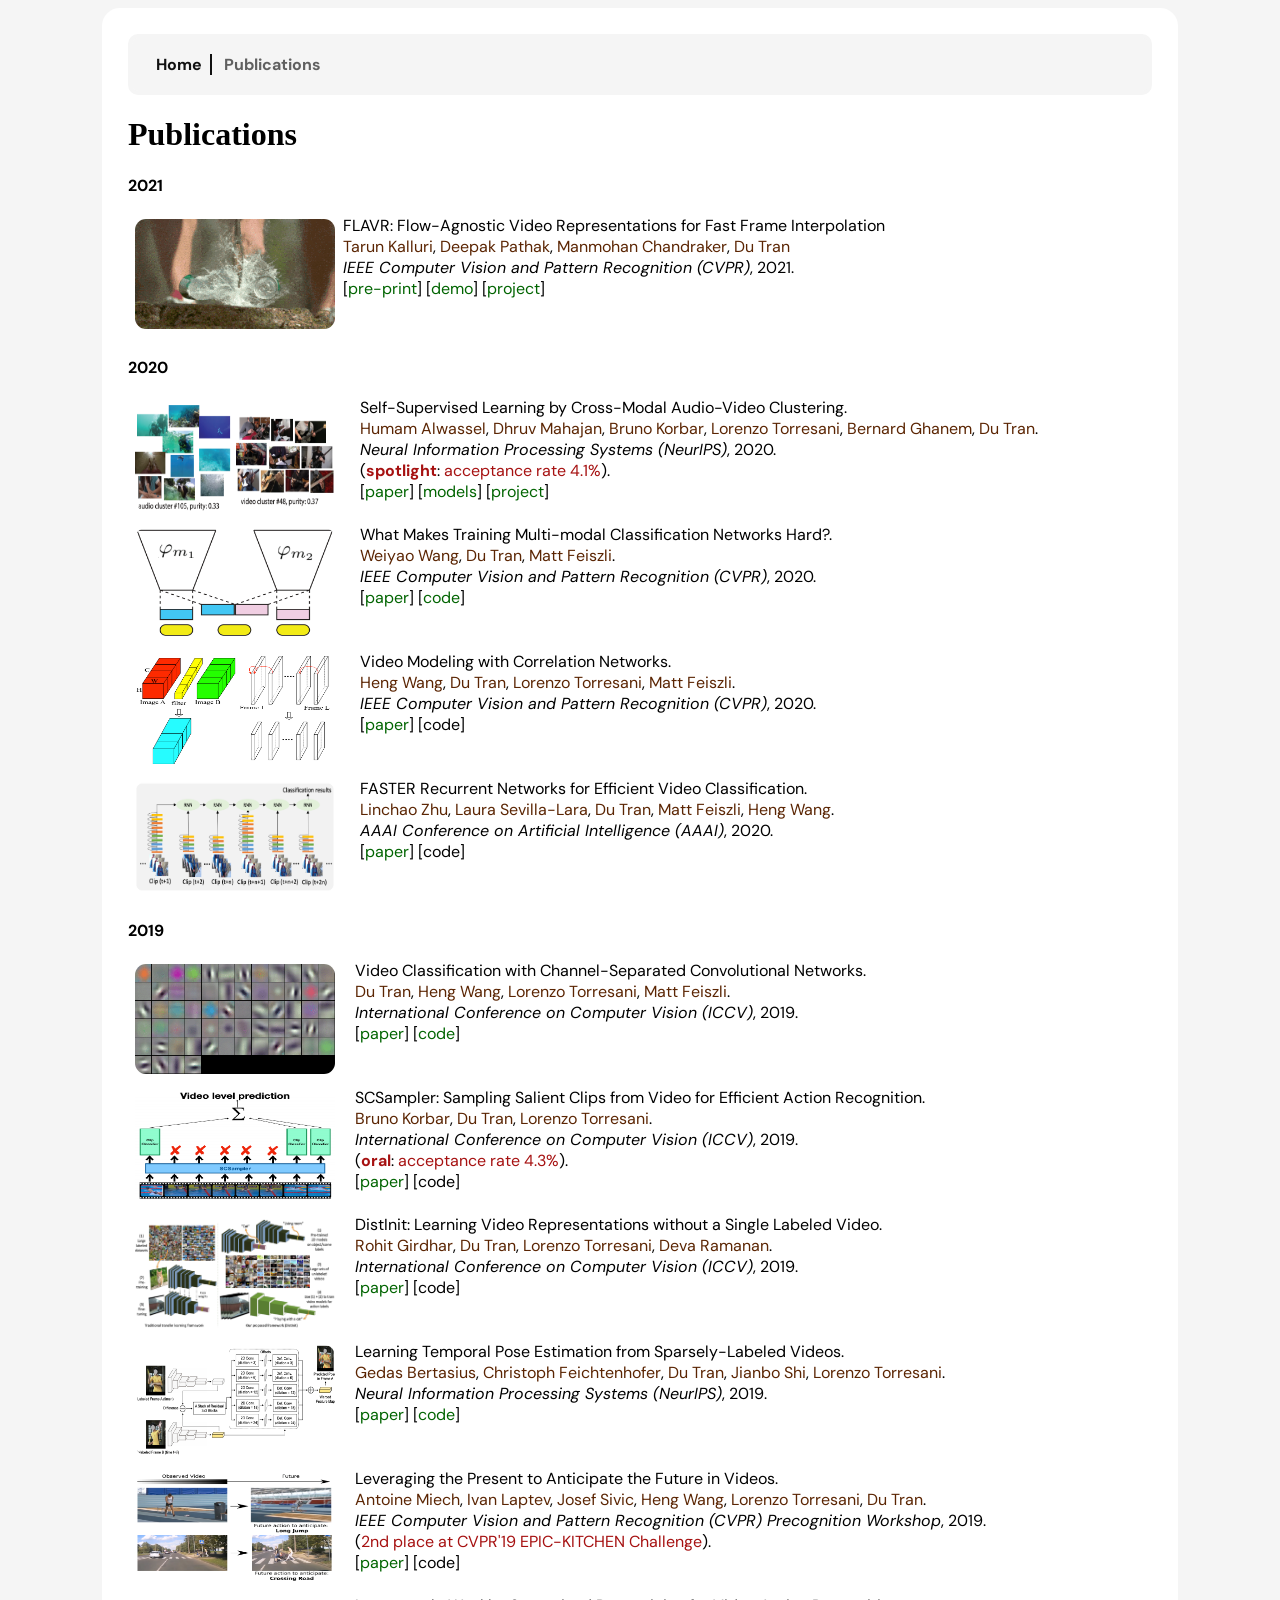
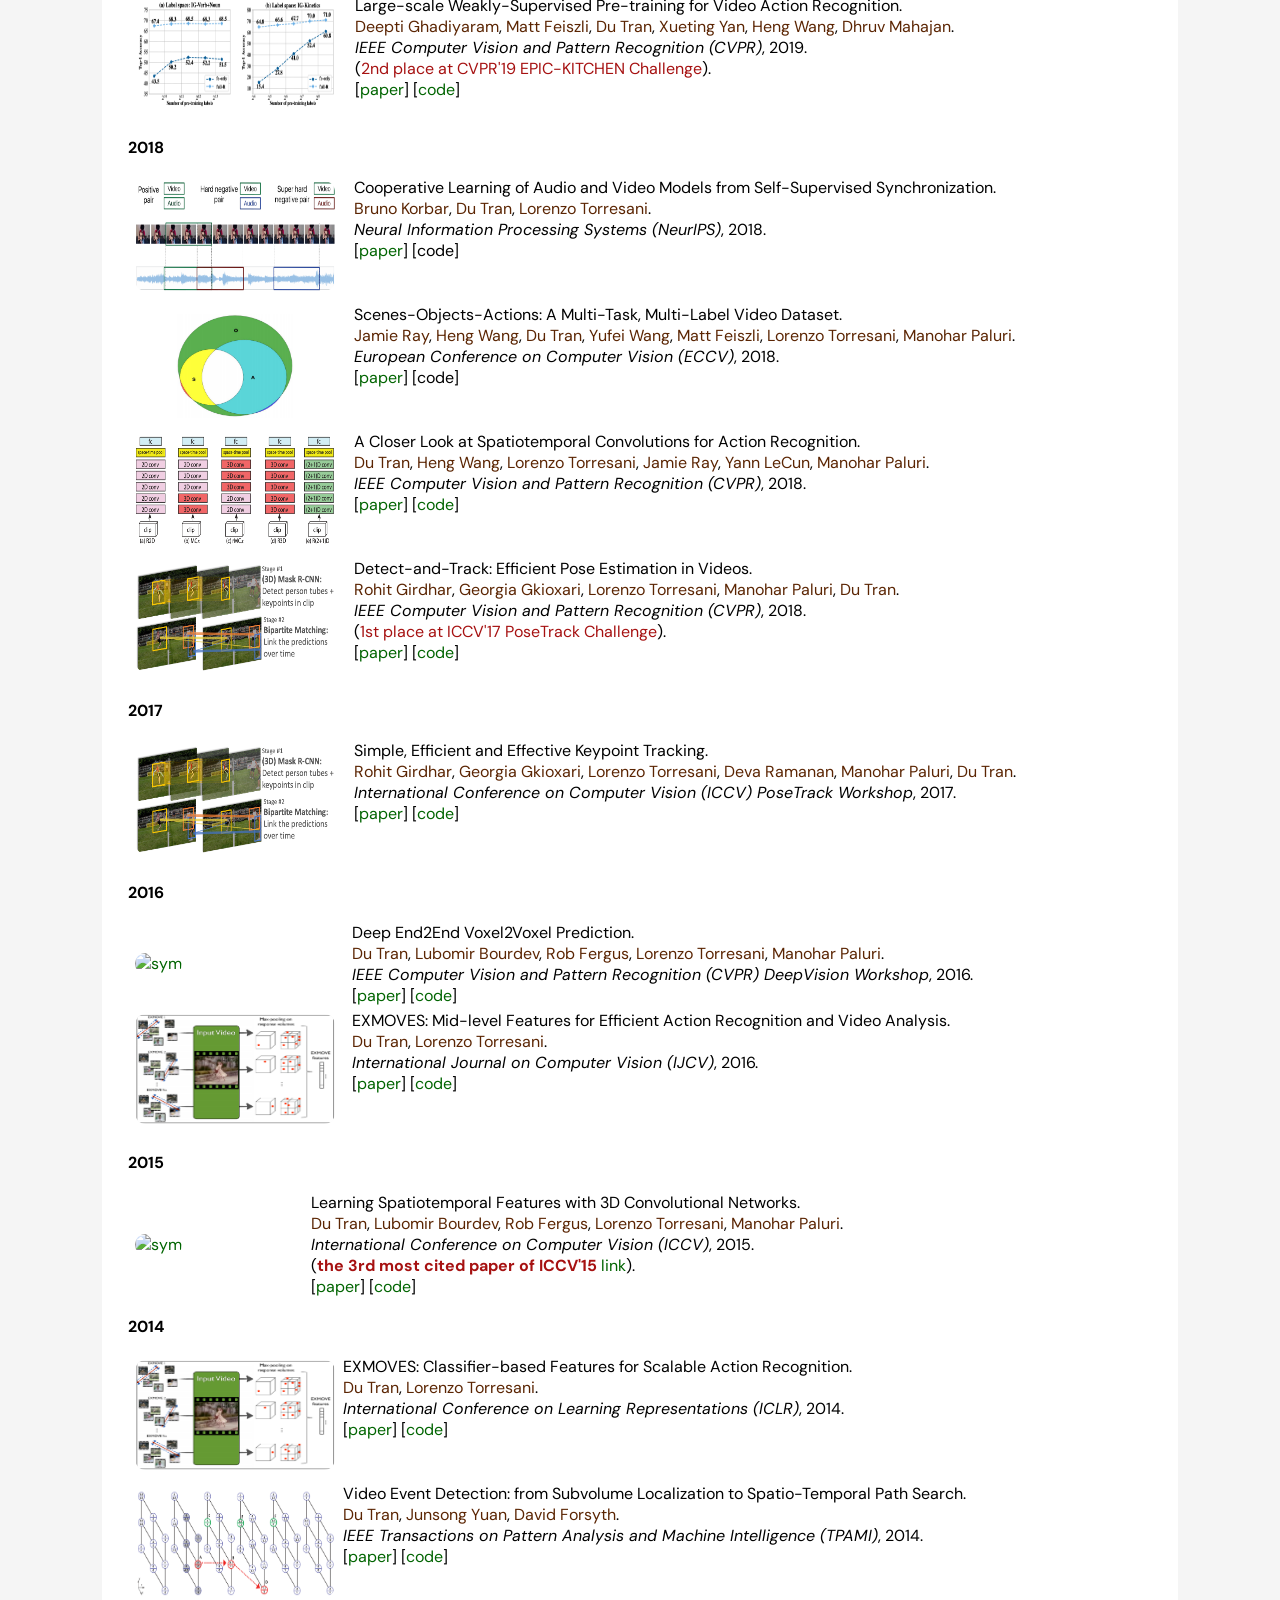
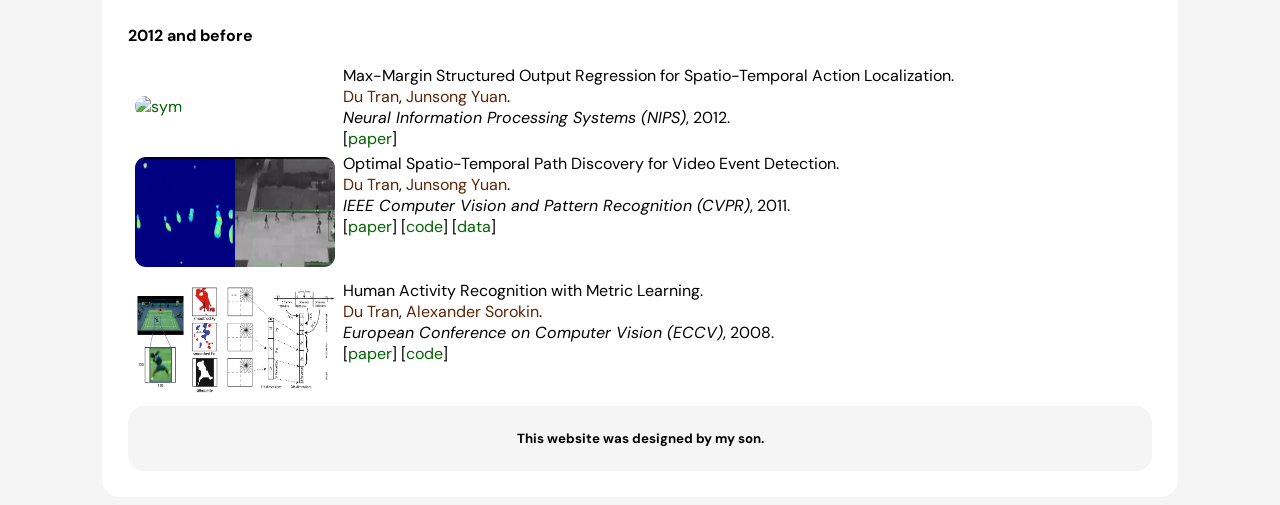
==== pubs.html @ 7e6df509 "Update pubs.html" ====
<!DOCTYPE html>
<html lang="en" dir="ltr">
  <head>
    <meta charset="utf-8">
    <title>Du Tran | Publications</title>
    <link href="css/style.css" rel="stylesheet" type="text/css">
    <link href="favicon.ico" rel="shortcut icon" type="img/png">
    <style>
    </style>
  </head>
  <header>
    <nav>
      <ul>
        <li><a href="index.html">Home</a></li>
        <li class="selected">Publications</li>
      </ul>
    </nav>
  </header>
  <body>
  <h1 class="title">Publications</h1>
  <p><b>2021</b></p>
  <table>
    <tr>
      <td width="25%" valign="center" align="left"><a href="https://tarun005.github.io/FLAVR/"><img src="images/flavr.gif" alt="sym" width="200px" height="110px" style="padding-top:0px;padding-bottom:0px;border-radius:15px;"></a></td>
      <td valign="top">
      FLAVR: Flow-Agnostic Video Representations for Fast Frame Interpolation<br>
      <span class="author">Tarun Kalluri</span>, <span class="author">Deepak Pathak</span>, <span class="author">Manmohan Chandraker</span>, <span class="author">Du Tran</span><br>
      <i>IEEE Computer Vision and Pattern Recognition (CVPR)</i>, 2021. <br>
      [<a href="https://arxiv.org/pdf/2012.08512.pdf">pre-print</a>] [<a href="https://youtu.be/TcQd0LCLCzo">demo</a>] [<a href="https://tarun005.github.io/FLAVR/">project</a>]<br>
      </td>
    </tr>
  </table>
  <p><b>2020</b></p>
  <table>
    <tr>
      <td width="25%" valign="center" align="left"><a href="http://humamalwassel.com/publication/xdc/"><img src="images/xdc.png" alt="sym" width="200px" height="110px" style="padding-top:0px;padding-bottom:0px;border-radius:15px;"></a></td>
      <td valign="top" align="left">
      Self-Supervised Learning by Cross-Modal Audio-Video Clustering.<br>
      <span class="author">Humam Alwassel</span>, <span class="author">Dhruv Mahajan</span>, <span class="author">Bruno Korbar</span>, <span class="author">Lorenzo Torresani</span>, <span class="author">Bernard Ghanem</span>, <span class="author">Du Tran</span>.<br>
      <i>Neural Information Processing Systems (NeurIPS)</i>, 2020. <br>
      (<b><span style="color:#a61111">spotlight</span></b>: <span style="color:#a61111">acceptance rate 4.1%</span>). <br>
      [<a href="https://arxiv.org/pdf/1911.12667.pdf">paper</a>] [<a href="https://github.com/HumamAlwassel/XDC">models</a>] [<a href="http://humamalwassel.com/publication/xdc/">project</a>]<br>
      </td>
    </tr>
    <tr>
    <td width="25%" valign="center" align="left"><a href=""><img src="images/gblend.png" alt="sym" width="200px" height="110px" style="padding-top:0px;padding-bottom:0px;border-radius:15px;"></a></td>
      <td valign="top" align="left">
        What Makes Training Multi-modal Classification Networks Hard?.<br>
        <span class="author">Weiyao Wang</span>, <span class="author">Du Tran</span>, <span class="author">Matt Feiszli</span>.<br>
        <i>IEEE Computer Vision and Pattern Recognition (CVPR)</i>, 2020. <br>
        [<a href="https://arxiv.org/pdf/1905.12681.pdf">paper</a>]
        [<a href="https://github.com/facebookresearch/VMZ">code</a>]<br>
      </td>
    </tr>
    <td width="25%" valign="center" align="left"><a href=""><img src="images/corr.png" alt="sym" width="200px" height="110px" style="padding-top:0px;padding-bottom:0px;border-radius:15px;"></a></td>
      <td valign="top" align="left">
        Video Modeling with Correlation Networks.<br>
        <span class="author">Heng Wang</span>, <span class="author">Du Tran</span>, <span class="author">Lorenzo Torresani</span>, <span class="author">Matt Feiszli</span>.<br>
        <i>IEEE Computer Vision and Pattern Recognition (CVPR)</i>, 2020. <br>
        [<a href="https://arxiv.org/pdf/1906.03349.pdf">paper</a>]
        [code]<br>
      </td>
    </tr>
    <tr>
    <td width="25%" valign="center" align="left"><a href=""><img src="images/faster.png" alt="sym" width="200px" height="110px" style="padding-top:0px;padding-bottom:0px;border-radius:15px;"></a></td>
      <td valign="top" align="left">
        FASTER Recurrent Networks for Efficient Video Classification.<br>
        <span class="author">Linchao Zhu</span>, <span class="author">Laura Sevilla-Lara</span>, <span class="author">Du Tran</span>, <span class="author">Matt Feiszli</span>, <span class="author">Heng Wang</span>.<br>
        <i>AAAI Conference on Artificial Intelligence (AAAI)</i>, 2020. <br>
        [<a href="https://arxiv.org/pdf/1906.04226.pdf">paper</a>]
        [code]<br>
      </td>
    </tr>
  </table>
  <p><b>2019</b></p>
  <table>
    <tr>
      <td width="26%" valign="center" align="left"><a href=""><img src="images/csn.gif" alt="sym" width="200px" height="110px" style="padding-top:0px;padding-bottom:0px;border-radius:15px;"></a></td>
      <td valign="top" align="left">
        Video Classification with Channel-Separated Convolutional Networks.<br>
        <span class="author">Du Tran</span>, <span class="author">Heng Wang</span>, <span class="author">Lorenzo Torresani</span>, <span class="author">Matt Feiszli</span>.<br>
        <i>International Conference on Computer Vision (ICCV)</i>, 2019. <br>
        [<a href="https://arxiv.org/pdf/1904.02811.pdf">paper</a>]
        [<a href="https://github.com/facebookresearch/VMZ">code</a>]<br>
      </td>
    </tr>
    <tr>
      <td width="25%" valign="center" align="left"><a href=""><img src="images/scsampler.png" alt="sym" width="200px" height="110px" style="padding-top:0px;padding-bottom:0px;border-radius:15px;"></a></td>
      <td valign="top" align="left">
      SCSampler: Sampling Salient Clips from Video for Efficient Action Recognition.<br>
      <span class="author">Bruno Korbar</span>, <span class="author">Du Tran</span>, <span class="author">Lorenzo Torresani</span>.<br>
      <i>International Conference on Computer Vision (ICCV)</i>, 2019. <br>
      (<b><span style="color:#a61111">oral</span></b>: <span style="color:#a61111">acceptance rate 4.3%</span>).<br>
      [<a href="https://arxiv.org/pdf/1904.04289.pdf">paper</a>]
      [code]<br>
      </td>
    </tr>
    <tr>
    <td width="25%" valign="center" align="left"><a href=""><img src="images/distinit.png" alt="sym" width="200px" height="110px" style="padding-top:0px;padding-bottom:0px;border-radius:15px;"></a></td>
    <td valign="top" align="left">
      DistInit: Learning Video Representations without a Single Labeled Video.<br>
      <span class="author">Rohit Girdhar</span>, <span class="author">Du Tran</span>, <span class="author">Lorenzo Torresani</span>, <span class="author">Deva Ramanan</span>.<br>
      <i>International Conference on Computer Vision (ICCV)</i>, 2019. <br>
      [<a href="https://arxiv.org/pdf/1901.09244.pdf">paper</a>]
      [code]<br>
    </td>
    </tr>
    <tr>
      <td width="25%" valign="center" align="left"><a href=""><img src="images/posewarper.png" alt="sym" width="200px" height="110px" style="padding-top:0px;padding-bottom:0px;border-radius:15px;"></a></td>
      <td valign="top" align="left">
      Learning Temporal Pose Estimation from Sparsely-Labeled Videos.<br>
      <span class="author">Gedas Bertasius</span>, <span class="author">Christoph Feichtenhofer</span>, <span class="author">Du Tran</span>, <span class="author">Jianbo Shi</span>, <span class="author">Lorenzo Torresani</span>.<br>
      <i>Neural Information Processing Systems (NeurIPS)</i>, 2019. <br>
      [<a href="https://arxiv.org/pdf/1906.04016.pdf">paper</a>]
      [<a href="https://github.com/facebookresearch/PoseWarper">code</a>]<br>
      </td>
    </tr>
    <tr>
      <td width="25%" valign="center" align="left"><a href=""><img src="images/actionanticipation.png" alt="sym" width="200px" height="110px" style="padding-top:0px;padding-bottom:0px;border-radius:15px;"></a></td>
      <td valign="top" align="left">
      Leveraging the Present to Anticipate the Future in Videos.<br>
      <span class="author">Antoine Miech</span>, <span class="author">Ivan Laptev</span>, <span class="author">Josef Sivic</span>, <span class="author">Heng Wang</span>, <span class="author">Lorenzo Torresani</span>, <span class="author">Du Tran</span>.<br>
      <i>IEEE Computer Vision and Pattern Recognition (CVPR) Precognition Workshop</i>, 2019. <br>
      (<span style="color:#a61111">2nd place at CVPR'19 EPIC-KITCHEN Challenge</span>). <br>
      [<a href="https://research.fb.com/wp-content/uploads/2019/05/Leveraging-the-Present-to-Anticipate-the-Future-in-Videos.pdf">paper</a>]
      [code]<br>
      </td>
    </tr>
    <tr>
      <td width="25%" valign="center" align="left"><a href=""><img src="images/igkinetics.png" alt="sym" width="200px" height="110px" style="padding-top:0px;padding-bottom:0px;border-radius:15px;"></a></td>
      <td valign="top" align="left">
      Large-scale Weakly-Supervised Pre-training for Video Action Recognition.<br>
      <span class="author">Deepti Ghadiyaram</span>, <span class="author">Matt Feiszli</span>, <span class="author">Du Tran</span>, <span class="author">Xueting Yan</span>, <span class="author">Heng Wang</span>, <span class="author">Dhruv Mahajan</span>.<br>
      <i>IEEE Computer Vision and Pattern Recognition (CVPR)</i>, 2019. <br>
      (<span style="color:#a61111">2nd place at CVPR'19 EPIC-KITCHEN Challenge</span>). <br>
      [<a href="https://research.fb.com/wp-content/uploads/2019/05/Large-scale-weakly-supervised-pre-training-for-video-action-recognition.pdf">paper</a>]
      [<a href="https://github.com/facebookresearch/VMZ">code</a>]<br>
      </td>
    </tr>
  </table>
  <p><b>2018</b></p>
  <table>
    <tr>
      <td width="25%" valign="center" align="left"><a href=""><img src="images/avts.png" alt="sym" width="200px" height="110px" style="padding-top:0px;padding-bottom:0px;border-radius:15px;"></a></td>
      <td valign="top" align="left">
      Cooperative Learning of Audio and Video Models from Self-Supervised Synchronization.<br>
      <span class="author">Bruno Korbar</span>, <span class="author">Du Tran</span>, <span class="author">Lorenzo Torresani</span>.<br>
      <i>Neural Information Processing Systems (NeurIPS)</i>, 2018. <br>
      [<a href="https://arxiv.org/pdf/1807.00230.pdf">paper</a>] [code]<br>
      </td>
    </tr>
    <tr>
      <td width="25%" valign="center" align="left"><a href=""><img src="images/soa.png" alt="sym" width="200px" height="110px" style="padding-top:0px;padding-bottom:0px;border-radius:15px;"></a></td>
      <td valign="top" align="left">
      Scenes-Objects-Actions: A Multi-Task, Multi-Label Video Dataset.<br>
      <span class="author">Jamie Ray</span>, <span class="author">Heng Wang</span>, <span class="author">Du Tran</span>, <span class="author">Yufei Wang</span>, <span class="author">Matt Feiszli</span>, <span class="author">Lorenzo Torresani</span>, <span class="author">Manohar Paluri</span>.<br>
      <i>European Conference on Computer Vision (ECCV)</i>, 2018. <br>
      [<a href="http://openaccess.thecvf.com/content_ECCV_2018/html/Heng_Wang_Scenes-Objects-Actions_A_Multi-Task_ECCV_2018_paper.html">paper</a>]
      [code]<br>
      </td>
    </tr>
    <tr>
      <td width="25%" valign="center" align="left"><a href=""><img src="images/closerlook.png" alt="sym" width="200px" height="110px" style="padding-top:0px;padding-bottom:0px;border-radius:15px;"></a></td>
      <td valign="top" align="left">
      A Closer Look at Spatiotemporal Convolutions for Action Recognition.<br>
      <span class="author">Du Tran</span>, <span class="author">Heng Wang</span>, <span class="author">Lorenzo Torresani</span>, <span class="author">Jamie Ray</span>, <span class="author">Yann LeCun</span>, <span class="author">Manohar Paluri</span>.<br>
      <i>IEEE Computer Vision and Pattern Recognition (CVPR)</i>, 2018. <br>
      [<a href="https://arxiv.org/pdf/1711.11248.pdf">paper</a>]
      [<a href="https://github.com/facebookresearch/VMZ">code</a>]<br>
      </td>
    </tr>
    <tr>
      <td width="25%" valign="center" align="left"><a href="https://github.com/facebookresearch/DetectAndTrack"><img src="images/detect_and_track.png" alt="sym" width="200px" height="110px" style="padding-top:0px;padding-bottom:0px;border-radius:15px;"></a></td>
      <td valign="top" align="left">
        Detect-and-Track: Efficient Pose Estimation in Videos.<br>
      <span class="author">Rohit Girdhar</span>, <span class="author">Georgia Gkioxari</span>, <span class="author">Lorenzo Torresani</span>, <span class="author">Manohar Paluri</span>, <span class="author">Du Tran</span>.<br>
      <i>IEEE Computer Vision and Pattern Recognition (CVPR)</i>, 2018. <br>
      (<span style="color:#a61111">1st place at ICCV'17 PoseTrack Challenge</span>). <br>
      [<a href="https://arxiv.org/pdf/1712.09184.pdf">paper</a>]
      [<a href="https://github.com/facebookresearch/DetectAndTrack">code</a>]<br>
      </td>
    </tr>
  </table>
  <p><b>2017</b></p>
  <table>
    <tr>
      <td width="25%" valign="center" align="left"><a href="https://github.com/facebookresearch/DetectAndTrack"><img src="images/detect_and_track.png" alt="sym" width="200px" height="110px" style="padding-top:0px;padding-bottom:0px;border-radius:15px;"></a></td>
      <td valign="top" align="left">
      Simple, Efficient and Effective Keypoint Tracking.<br>
      <span class="author">Rohit Girdhar</span>, <span class="author">Georgia Gkioxari</span>, <span class="author">Lorenzo Torresani</span>, <span class="author">Deva Ramanan</span>, <span class="author">Manohar Paluri</span>, <span class="author">Du Tran</span>.<br>
      <i>International Conference on Computer Vision (ICCV) PoseTrack Workshop</i>, 2017. <br>
      [<a href="https://posetrack.net/workshops/iccv2017/pdfs/ProTracker.pdf">paper</a>]
      [<a href="https://github.com/facebookresearch/DetectAndTrack">code</a>]<br>
    </td>
  </tr>
  </table>
  <p><b>2016</b></p>
  <table>
    <tr>
      <td width="26%" valign="center" align="left"><a href=""><img src="images/v2v.gif" alt="sym" width="200px" height="110px" style="padding-top:0px;padding-bottom:0px;border-radius:15px;"></a></td>
      <td valign="top" align="left">
      Deep End2End Voxel2Voxel Prediction.<br>
      <span class="author">Du Tran</span>, <span class="author">Lubomir Bourdev</span>, <span class="author">Rob Fergus</span>, <span class="author">Lorenzo Torresani</span>, <span class="author">Manohar Paluri</span>.<br>
      <i>IEEE Computer Vision and Pattern Recognition (CVPR) DeepVision Workshop</i>, 2016. <br>
      [<a href="papers/cvpr16w_voxel.pdf">paper</a>]
      [<a href="https://github.com/facebook/C3D">code</a>]<br>
      </td>
    </tr>
    <tr>
      <td width="26%" valign="center" align="left"><a href=""><img src="images/exmove.png" alt="sym" width="200px" height="110px" style="padding-top:0px;padding-bottom:0px;border-radius:15px;"></a></td>
      <td valign="top" align="left">
      EXMOVES: Mid-level Features for Efficient Action Recognition and Video Analysis.<br>
      <span class="author">Du Tran</span>, <span class="author">Lorenzo Torresani</span>.<br>
      <i>International Journal on Computer Vision (IJCV)</i>, 2016. <br>
      [<a href="papers/ijcv16.pdf">paper</a>]
      [<a href="http://vlg.cs.dartmouth.edu/exmoves">code</a>]<br>
      </td>
    </tr>
  </table>
  <p><b>2015</b></p>
  <table>
    <tr>
      <td width="25%" valign="center" align="left"><a href=""><img src="images/c3d.gif" alt="sym" width="200px" height="110px" style="padding-top:0px;padding-bottom:0px;border-radius:15px;"></a></td>
      <td valign="top" align="left">
      Learning Spatiotemporal Features with 3D Convolutional Networks.<br>
      <span class="author">Du Tran</span>, <span class="author">Lubomir Bourdev</span>, <span class="author">Rob Fergus</span>, <span class="author">Lorenzo Torresani</span>, <span class="author">Manohar Paluri</span>.<br>
      <i>International Conference on Computer Vision (ICCV)</i>, 2015. <br>
      (<b><span style="color:#a61111">the 3rd most cited paper of ICCV'15</span></b> <a href="https://www.aminer.org/bestpaper/5eeb1307b5261c744f15bd9c">link</a>). <br>
      [<a href="papers/c3d_video.pdf">paper</a>]
      [<a href="https://github.com/facebook/C3D">code</a>]<br>
      </td>
    </tr>
  </table>
  <p><b>2014</b></p>
  <table>
    <tr>
      <td width="25%" valign="center" align="left"><a href=""><img src="images/exmove.png" alt="sym" width="200px" height="110px" style="padding-top:0px;padding-bottom:0px;border-radius:15px;"></a></td>
      <td valign="top" align="left">
      EXMOVES: Classifier-based Features for Scalable Action Recognition.<br>
      <span class="author">Du Tran</span>, <span class="author">Lorenzo Torresani</span>.<br>
      <i>International Conference on Learning Representations (ICLR)</i>, 2014. <br>
      [<a href="https://arxiv.org/pdf/1312.5785.pdf">paper</a>]
      [<a href="http://vlg.cs.dartmouth.edu/exmoves">code</a>]<br>
      </td>
    </tr>
    <tr>
      <td width="25%" valign="center" align="left"><a href=""><img src="images/max_path_pami.png" alt="sym" width="200px" height="110px" style="padding-top:0px;padding-bottom:0px;border-radius:15px;"></a></td>
      <td valign="top" align="left">
      Video Event Detection: from Subvolume Localization to Spatio-Temporal Path Search.<br>
      <span class="author">Du Tran</span>, <span class="author">Junsong Yuan</span>, <span class="author">David Forsyth</span>.<br>
      <i>IEEE Transactions on Pattern Analysis and Machine Intelligence (TPAMI)</i>, 2014. <br>
      [<a href="papers/pami13.pdf">paper</a>]
      [<a href="code/MaxPath_Cpp.zip">code</a>]<br>
      </td>
    </tr>
  </table>
  <p><b>2012 and before</b></p>
  <table>
    <tr>
      <td width="25%" valign="center" align="left"><a href=""><img src="images/detect_kiss.gif" alt="sym" width="200px" height="110px" style="padding-top:0px;padding-bottom:0px;border-radius:15px;"></a></td>
      <td valign="top" align="left">
      Max-Margin Structured Output Regression for Spatio-Temporal Action Localization.<br>
      <span class="author">Du Tran</span>, <span class="author">Junsong Yuan</span>.<br>
      <i>Neural Information Processing Systems (NIPS)</i>, 2012. <br>
      [<a href="papers/nips12.pdf">paper</a>]<br>
      </td>
    </tr>
    <tr>
      <td width="25%" valign="center" align="left"><a href=""><img src="images/maxpath_cvpr.gif" alt="sym" width="200px" height="110px" style="padding-top:0px;padding-bottom:0px;border-radius:15px;"></a></td>
      <td valign="top" align="left">
      Optimal Spatio-Temporal Path Discovery for Video Event Detection.<br>
      <span class="author">Du Tran</span>, <span class="author">Junsong Yuan</span>.<br>
      <i>IEEE Computer Vision and Pattern Recognition (CVPR)</i>, 2011. <br>
      [<a href="papers/cvpr11.pdf">paper</a>]
      [<a href="code/MaxPath_Cpp.zip">code</a>]
      [<a href="https://www.dropbox.com/s/8moajye83bkstv8/YoutubeWalking.zip">data</a>]<br>
      </td>
    </tr>
    <tr>
      <td width="25%" valign="center" align="left"><a href=""><img src="images/motion_context.png" alt="sym" width="200px" height="110px" style="padding-top:0px;padding-bottom:0px;border-radius:15px;"></a></td>
      <td valign="top" align="left">
      Human Activity Recognition with Metric Learning.<br>
      <span class="author">Du Tran</span>, <span class="author">Alexander Sorokin</span>.<br>
      <i>European Conference on Computer Vision (ECCV)</i>, 2008. <br>
      [<a href="papers/eccv08.pdf">paper</a>]
      [<a href="https://www.dropbox.com/s/puoo2o8huekcpu8/mcontext.zip">code</a>]<br>
      </td>
    </tr>
  </table>
</div>
<footer>
  <h5>This website was designed by my son</a>.</h5>
</footer>
  </body>
</html>
---- css/style.css ----
@import url('https://fonts.googleapis.com/css?family=DM+Sans|Dancing+Script&display=swap');
body{
  background-color: white;
  font-family: 'DM Sans', sans-serif;
  border: 2px solid white;
  border-radius: 18px;
  margin-left: auto;
  margin-right: auto;
  max-width: 1024px;
  min-width: 256px;
  padding-top: 8px;
  padding-bottom: 24px;
  padding-left: 24px;
  padding-right: 24px;
}
html{
    background-color: whitesmoke;
    background-size: 8px 8px;
}
a {
  text-decoration: none;
  color: darkgreen;
}
nav ul{
  list-style-type: none;
  background-color: whitesmoke;
  border: 4px solid whitesmoke;
  border-radius: 10px;
  font-weight: bold;
  padding: 16px;
}
nav ul li{
  display: inline;
  border-right: 2px solid #111111;
  padding-right: 8px;
  padding-left: 8px;
}
nav ul li:last-child {
  border-right: none;
}
nav ul li a {
  color: #111111
}
nav li.selected {
  color: #606060;
}
img {
  border: 4px solid white;
  border-radius: 20px;
}
section {
  border: 4px solid #222222;
  border-radius: 16px;
}
#name {
  padding-left: 15px;
}
a:hover {
  text-decoration: underline;
}
.title {
  font-family: cursive;
}
#constructing {
  font-family: 'Amatic SC', cursive;
  text-align: center;
}
.selected:hover {
  text-decoration: underline;
}
div#header {
	width: 800px;
	height: 200px;
	font-size: 12pt;
	background-color: #ffffff;
	padding: 2em 0 0 0;
}


div#contact {
	float: none;
	padding: 3em 0 1em 2em;
    line-height: 120%;
    font-size: 12pt;
}

div#profile {
	float: left;
	padding: 20px 60px 0 60px;
}
.author {
  color: #5b2503;
}

footer {
  clear: both;
  background-color: whitesmoke;
  border: 2px solid whitesmoke;
  border-radius: 16px;
}
 footer h5 {
   text-align: center;
 }
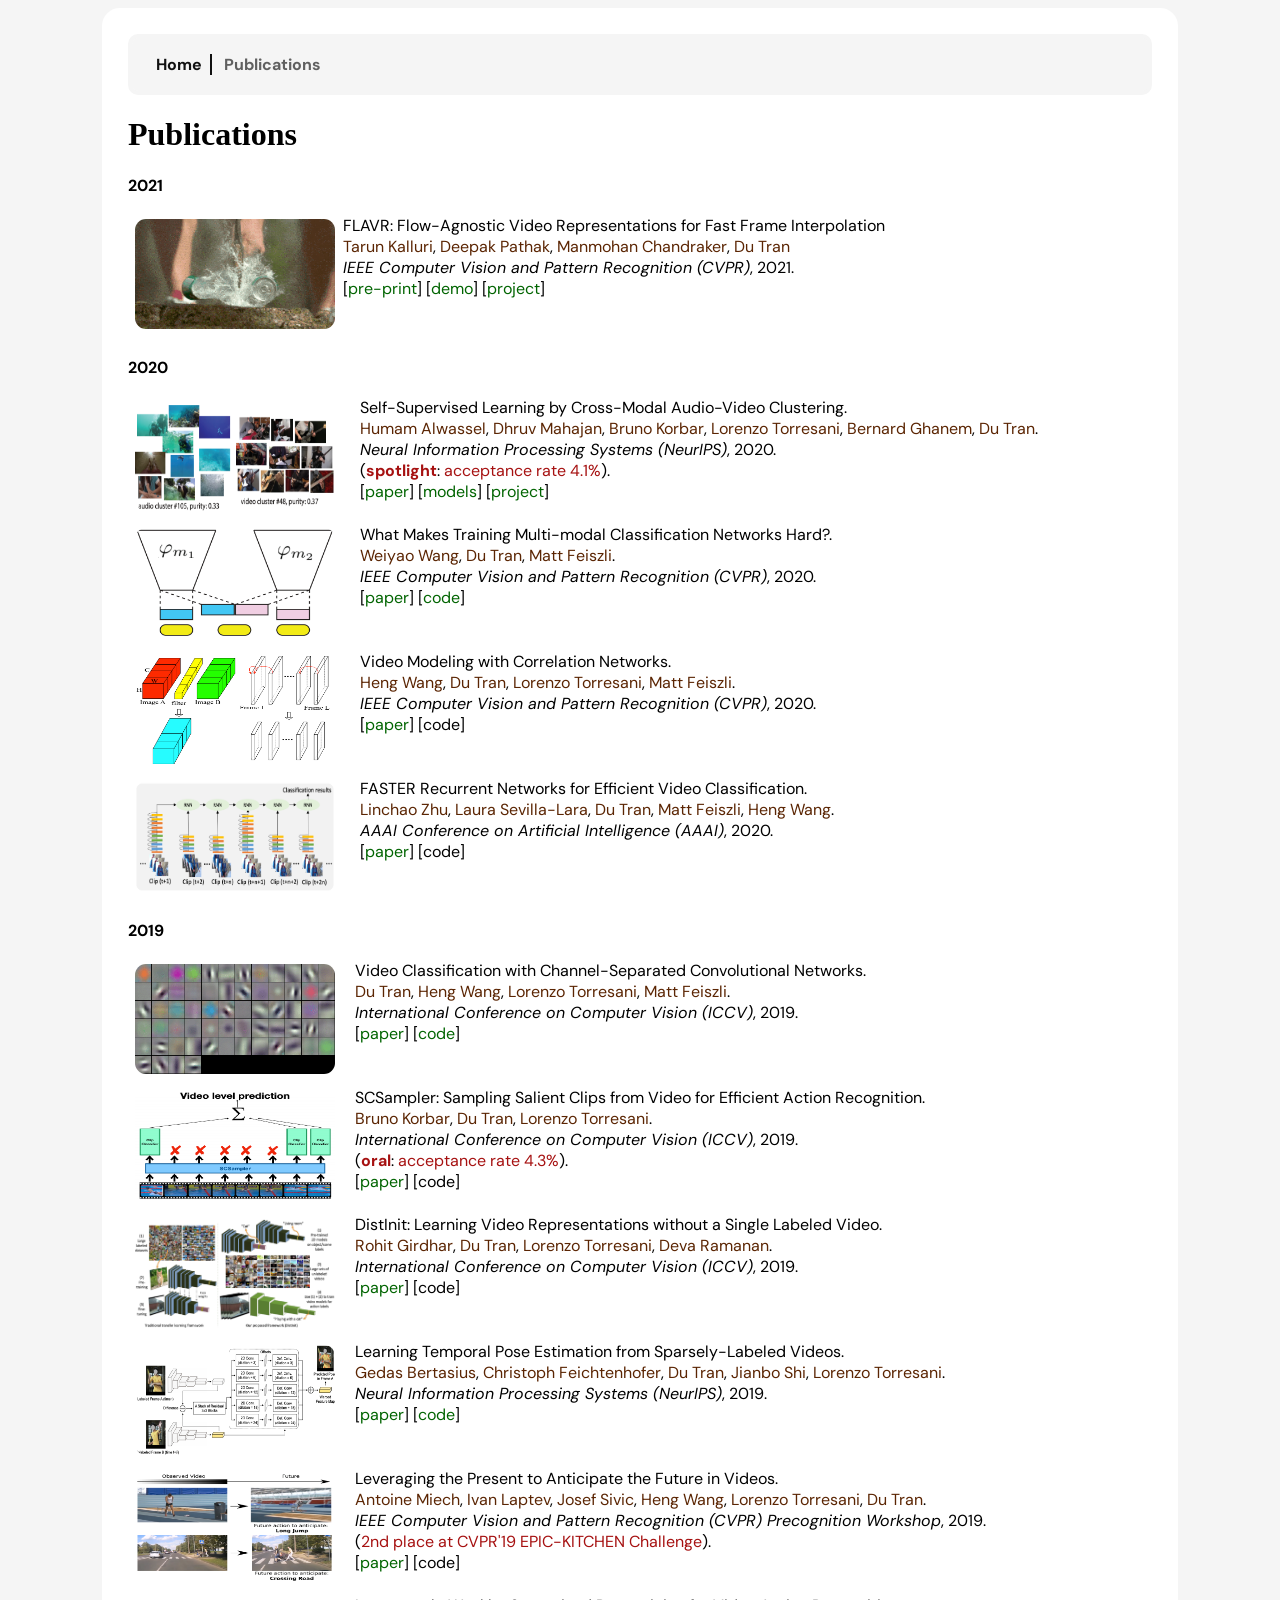
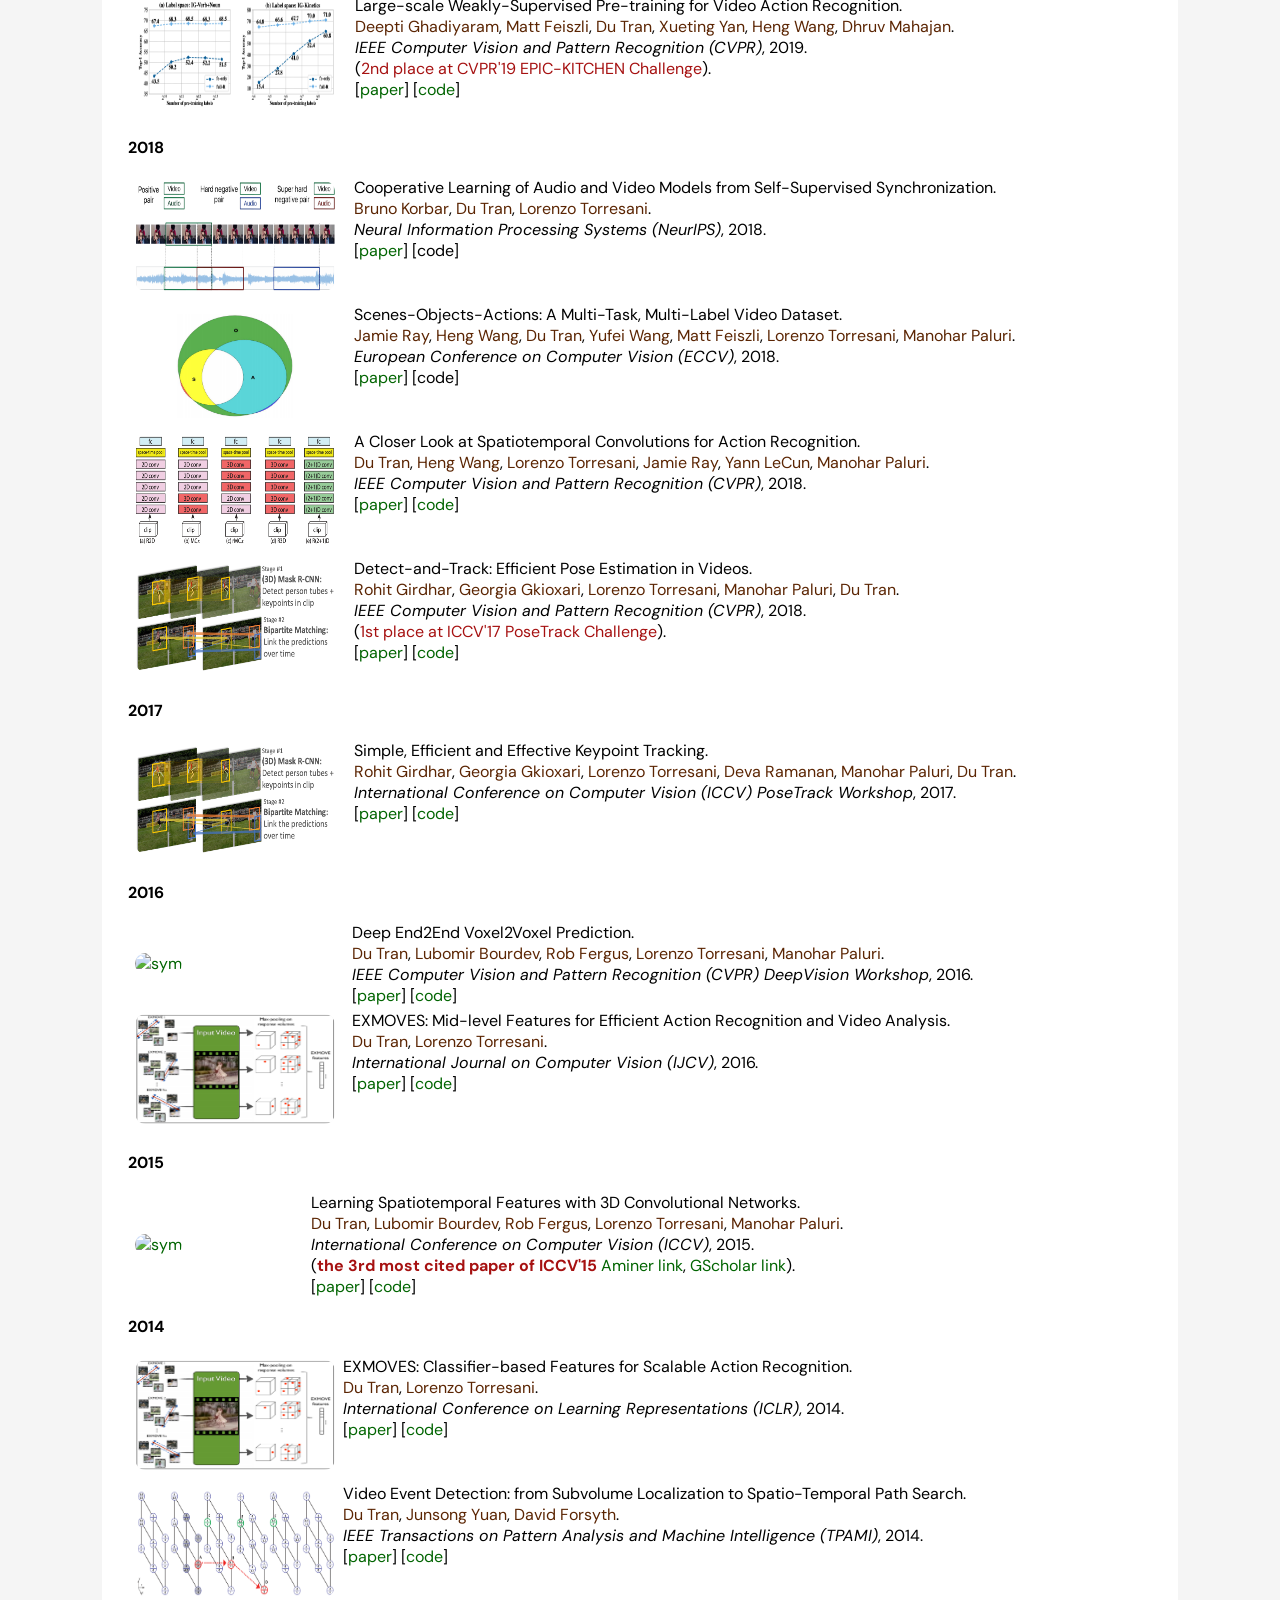
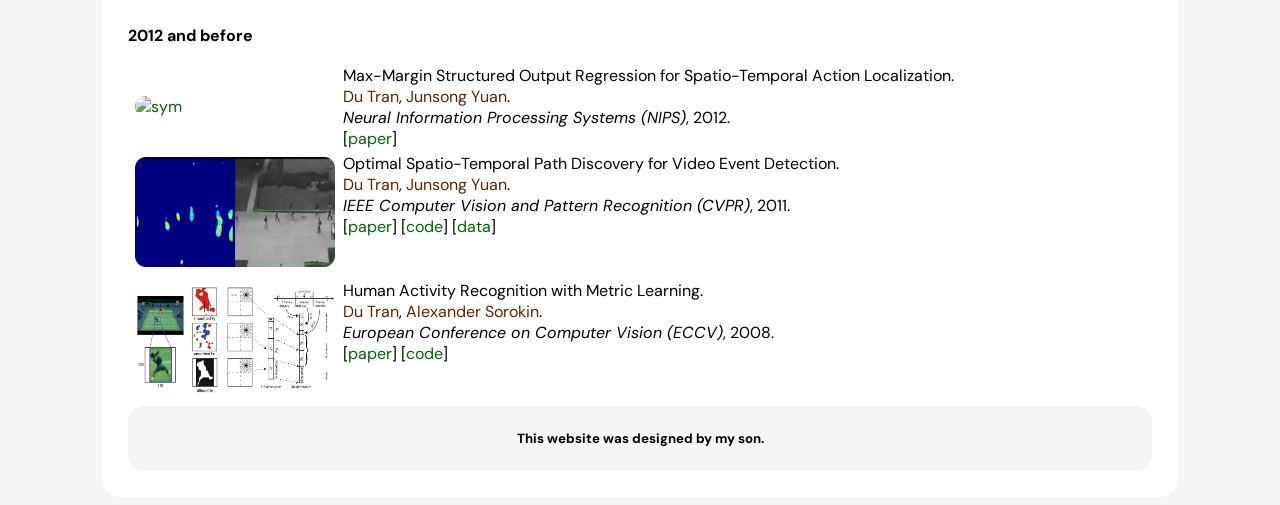
==== commit f4fd10a7: "Update pubs.html" ====
--- a/pubs.html
+++ b/pubs.html
@@ -225,7 +225,7 @@
       Learning Spatiotemporal Features with 3D Convolutional Networks.<br>
       <span class="author">Du Tran</span>, <span class="author">Lubomir Bourdev</span>, <span class="author">Rob Fergus</span>, <span class="author">Lorenzo Torresani</span>, <span class="author">Manohar Paluri</span>.<br>
       <i>International Conference on Computer Vision (ICCV)</i>, 2015. <br>
-      (<b><span style="color:#a61111">the 3rd most cited paper of ICCV'15</span></b> <a href="https://www.aminer.org/bestpaper/5eeb1307b5261c744f15bd9c">link</a>). <br>
+      (<b><span style="color:#a61111">the 3rd most cited paper of ICCV'15</span></b> <a href="https://www.aminer.org/bestpaper/5eeb1307b5261c744f15bd9c">Aminer link</a>, <a href="https://scholar.google.com/citations?hl=en&vq=en&view_op=list_hcore&venue=uDnJSYNMB80J.2020">GScholar link</a>). <br>
       [<a href="papers/c3d_video.pdf">paper</a>]
       [<a href="https://github.com/facebook/C3D">code</a>]<br>
       </td>
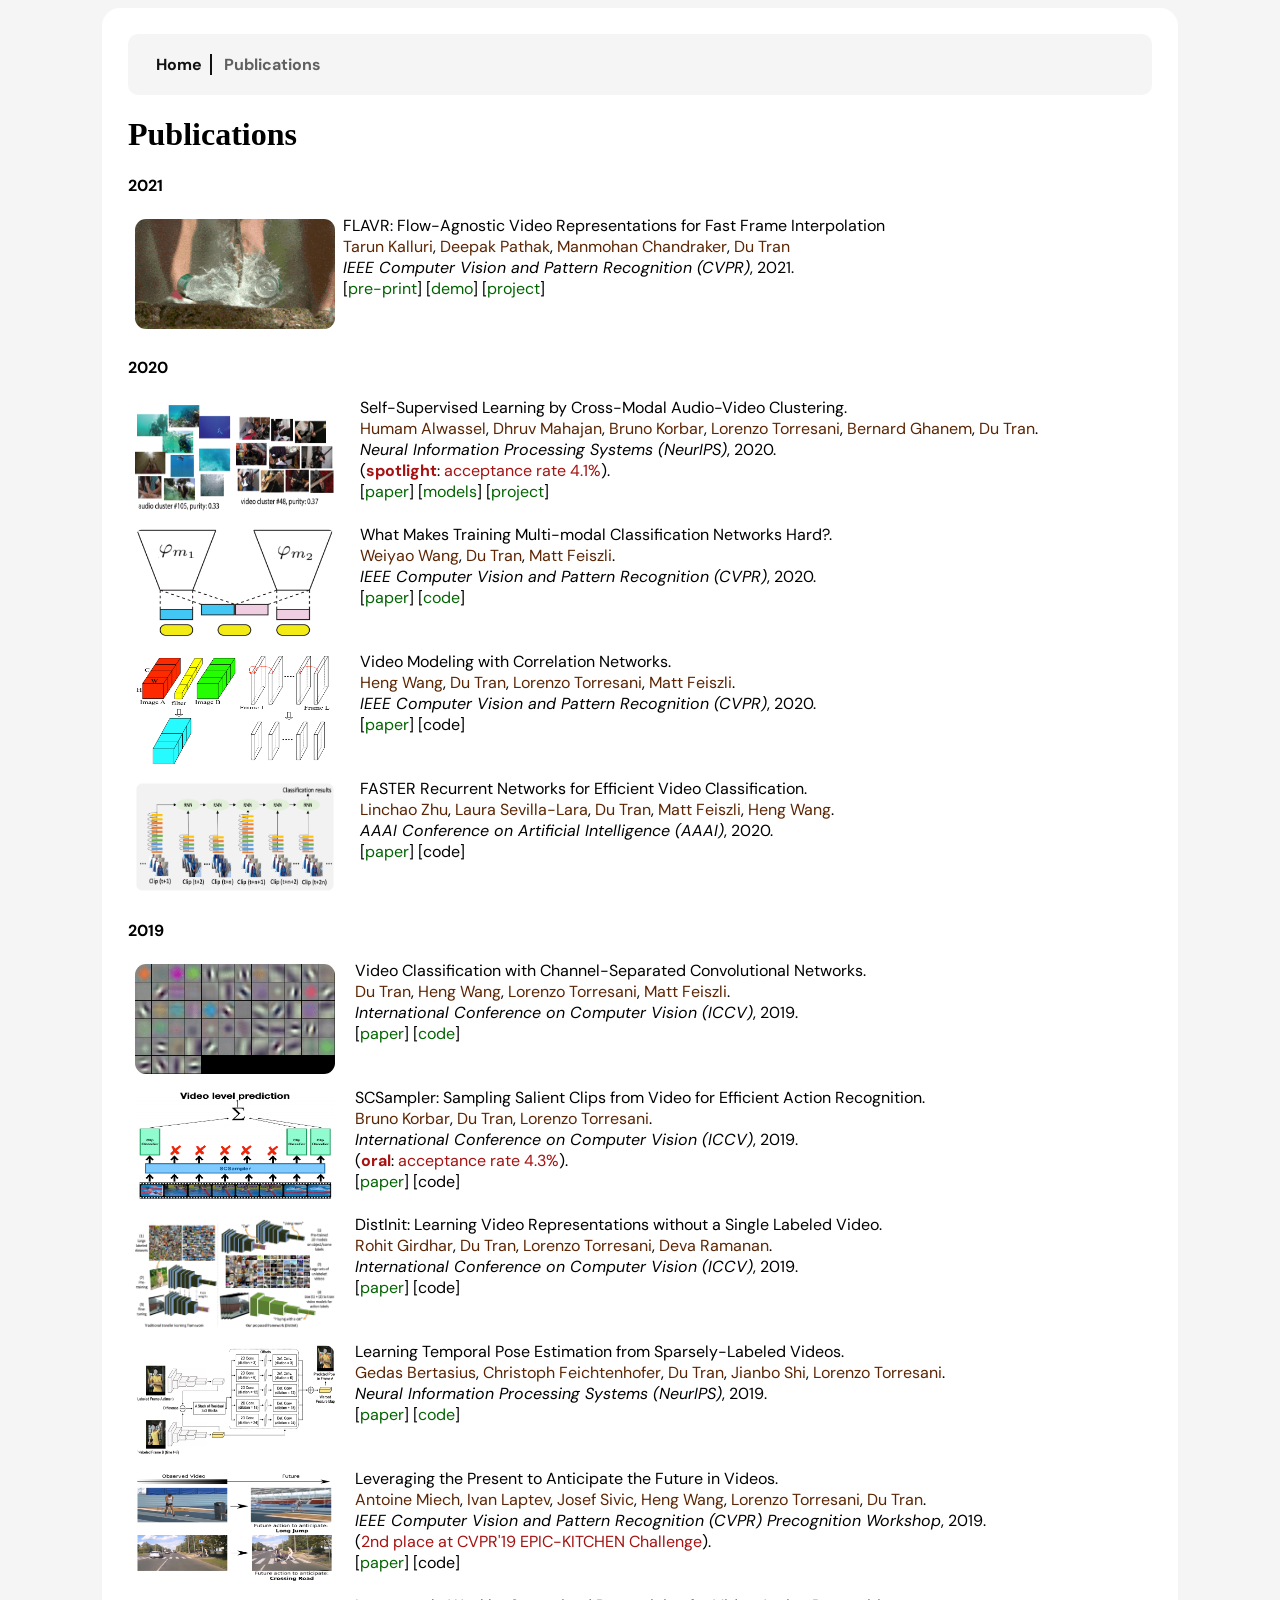
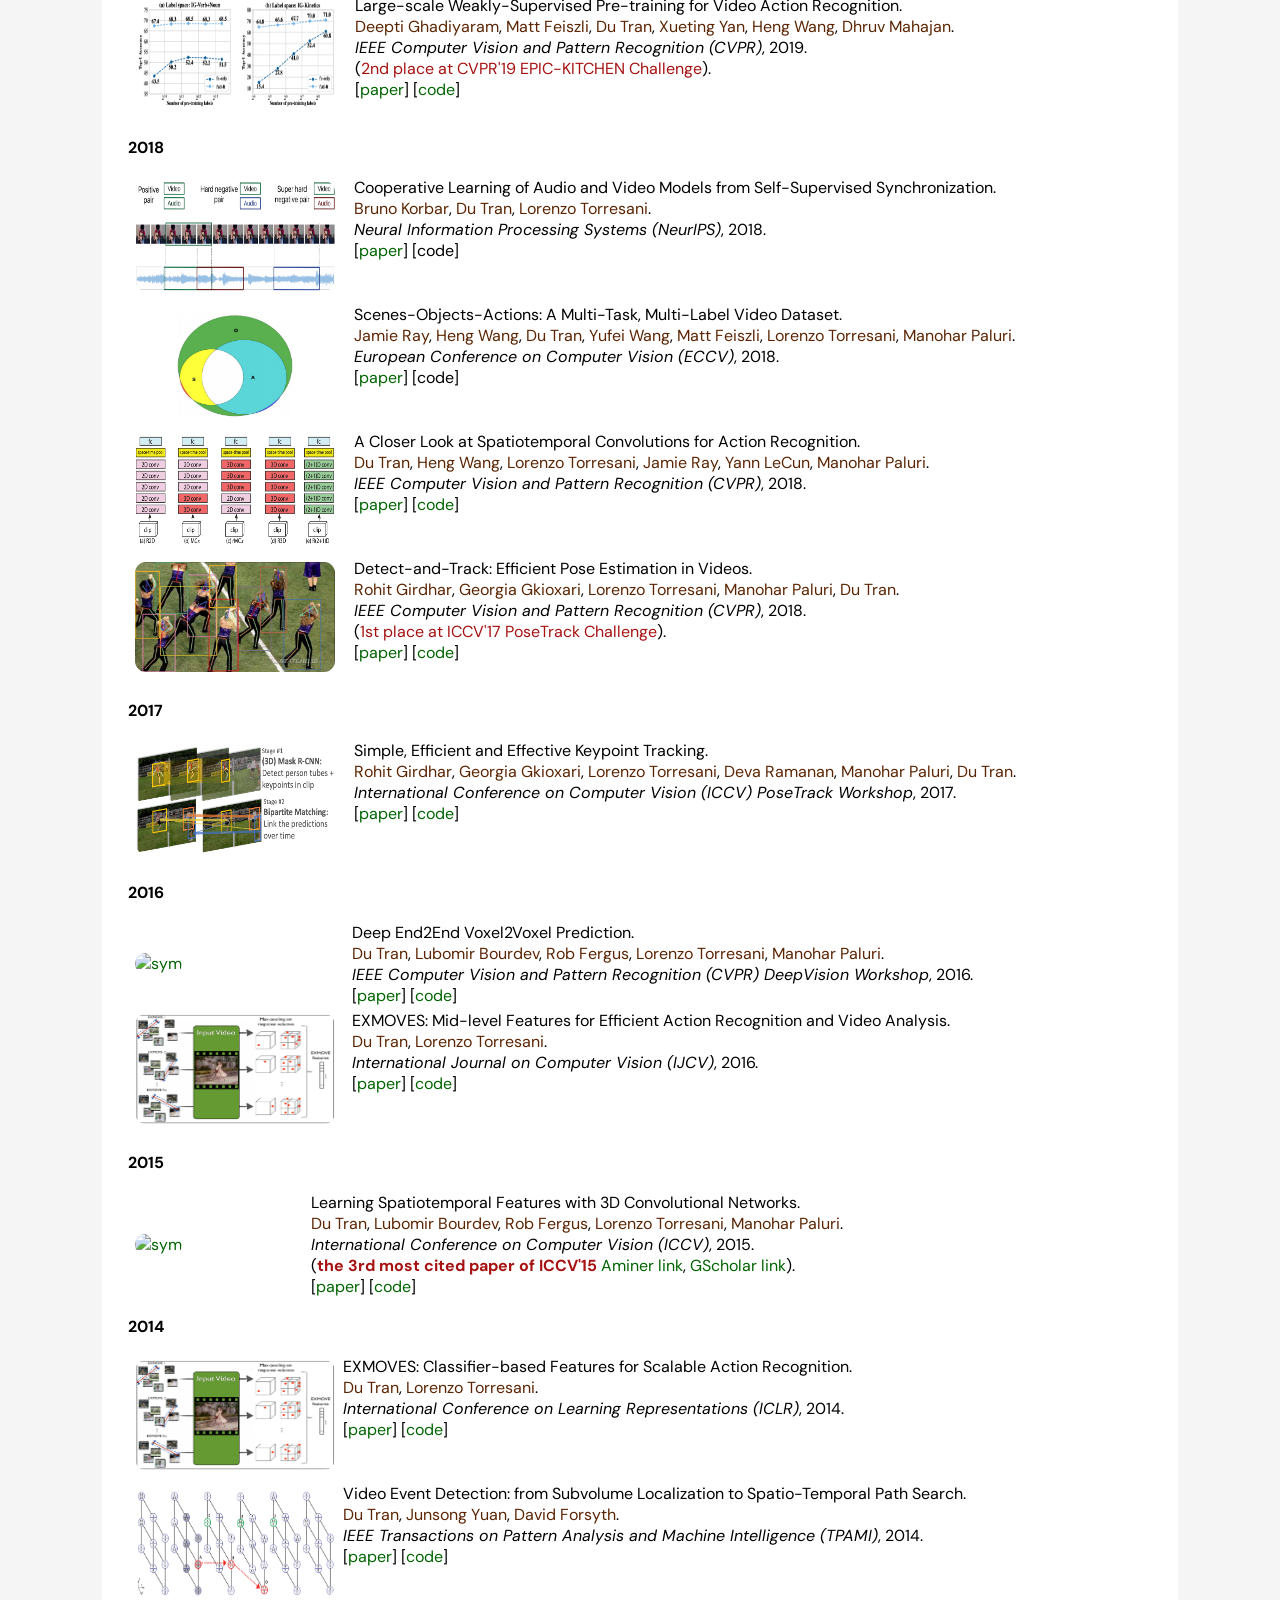
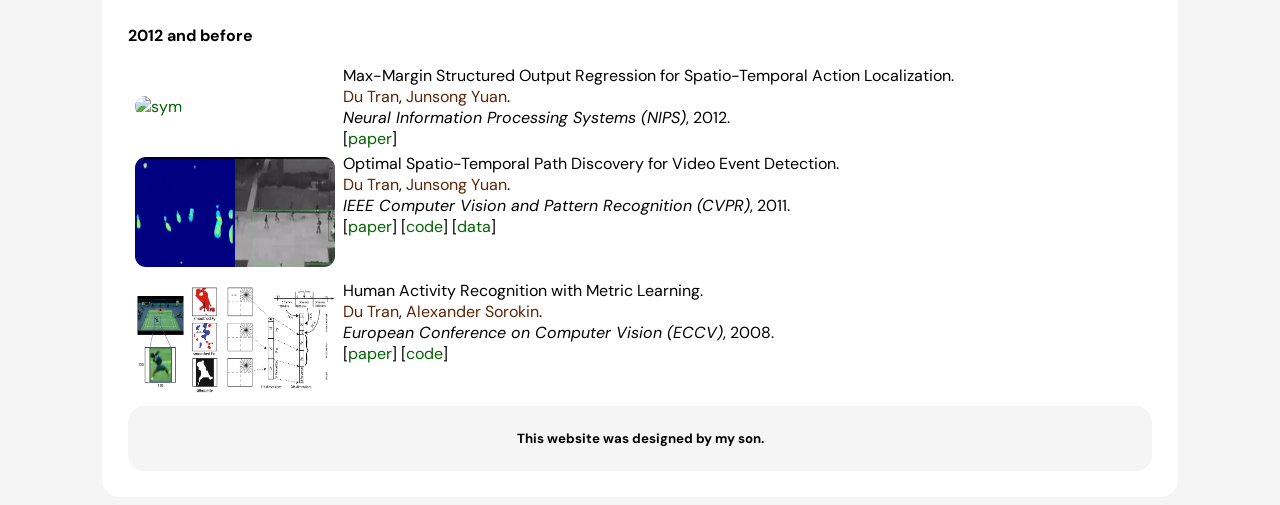
==== commit 07da0386: "Update pubs.html" ====
--- a/pubs.html
+++ b/pubs.html
@@ -170,7 +170,7 @@
       </td>
     </tr>
     <tr>
-      <td width="25%" valign="center" align="left"><a href="https://github.com/facebookresearch/DetectAndTrack"><img src="images/detect_and_track.png" alt="sym" width="200px" height="110px" style="padding-top:0px;padding-bottom:0px;border-radius:15px;"></a></td>
+      <td width="25%" valign="center" align="left"><a href="https://github.com/facebookresearch/DetectAndTrack"><img src="images/detect_track.gif" alt="sym" width="200px" height="110px" style="padding-top:0px;padding-bottom:0px;border-radius:15px;"></a></td>
       <td valign="top" align="left">
         Detect-and-Track: Efficient Pose Estimation in Videos.<br>
       <span class="author">Rohit Girdhar</span>, <span class="author">Georgia Gkioxari</span>, <span class="author">Lorenzo Torresani</span>, <span class="author">Manohar Paluri</span>, <span class="author">Du Tran</span>.<br>
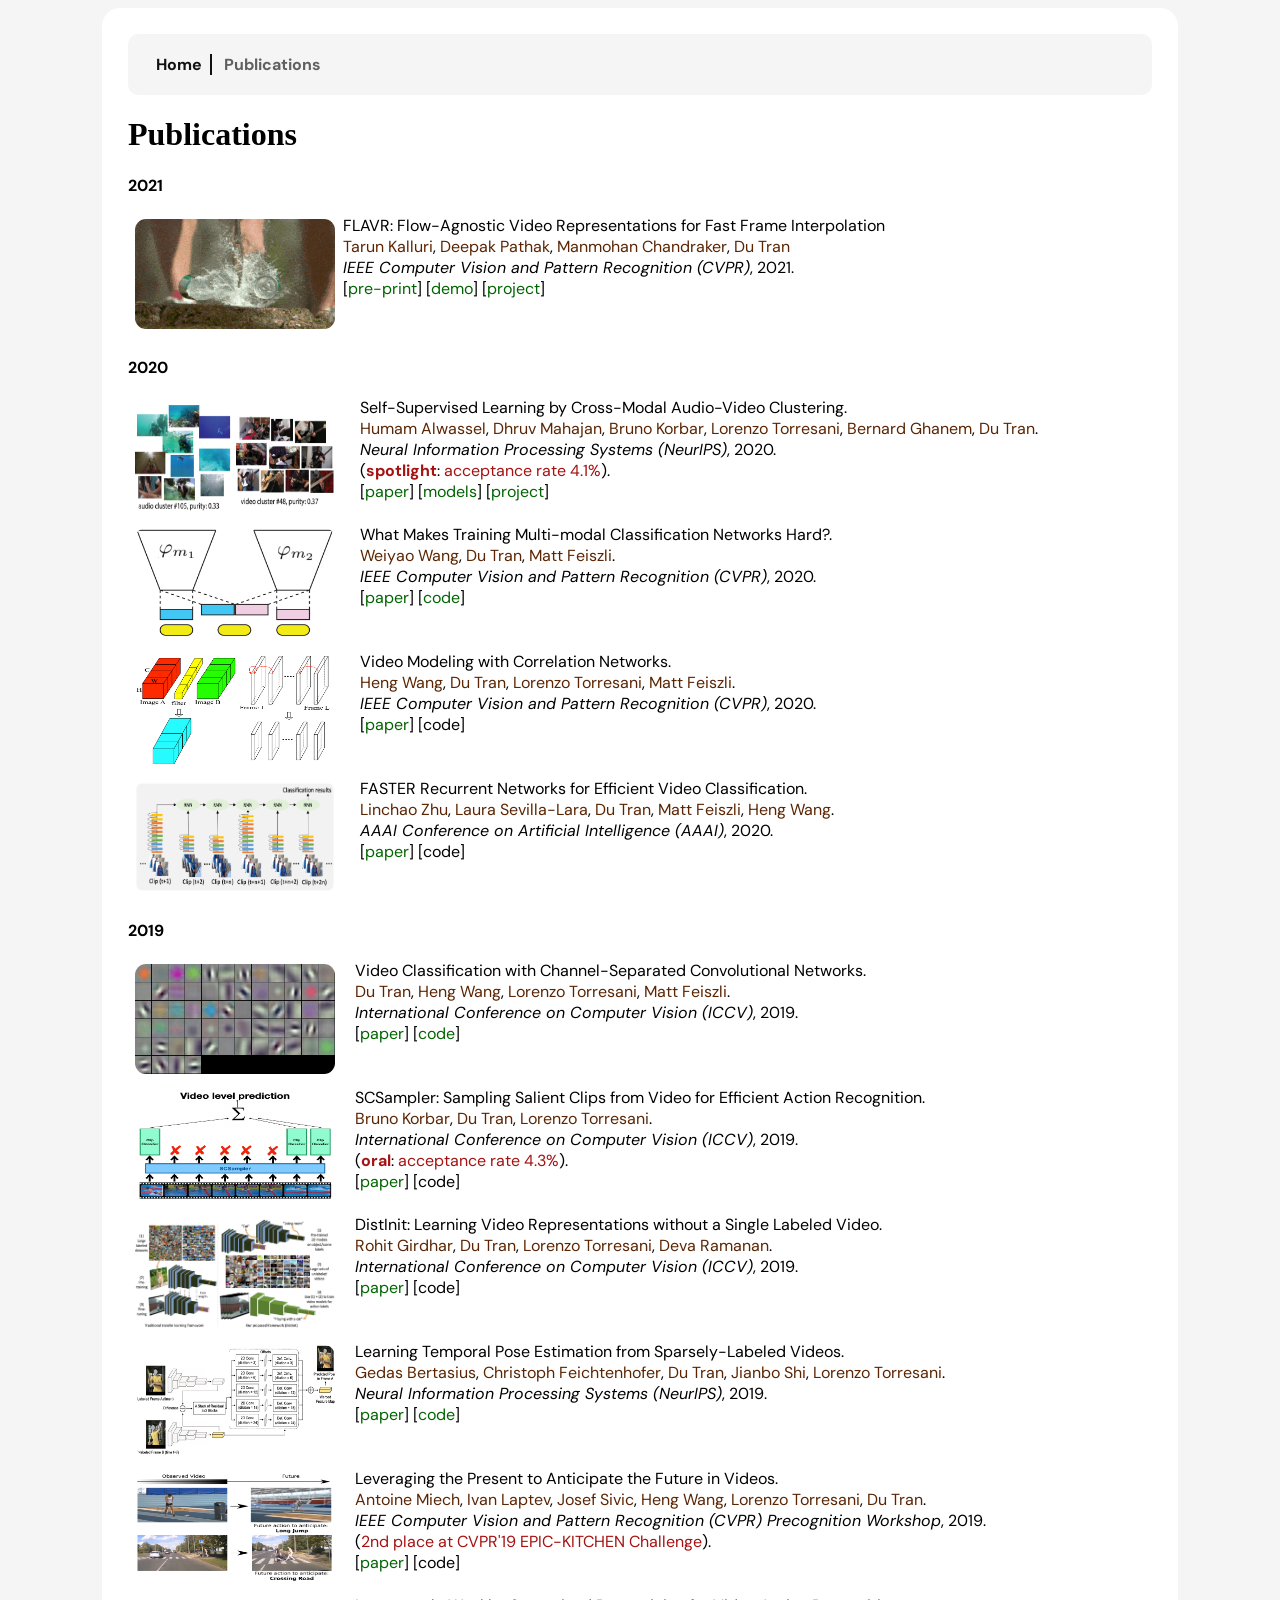
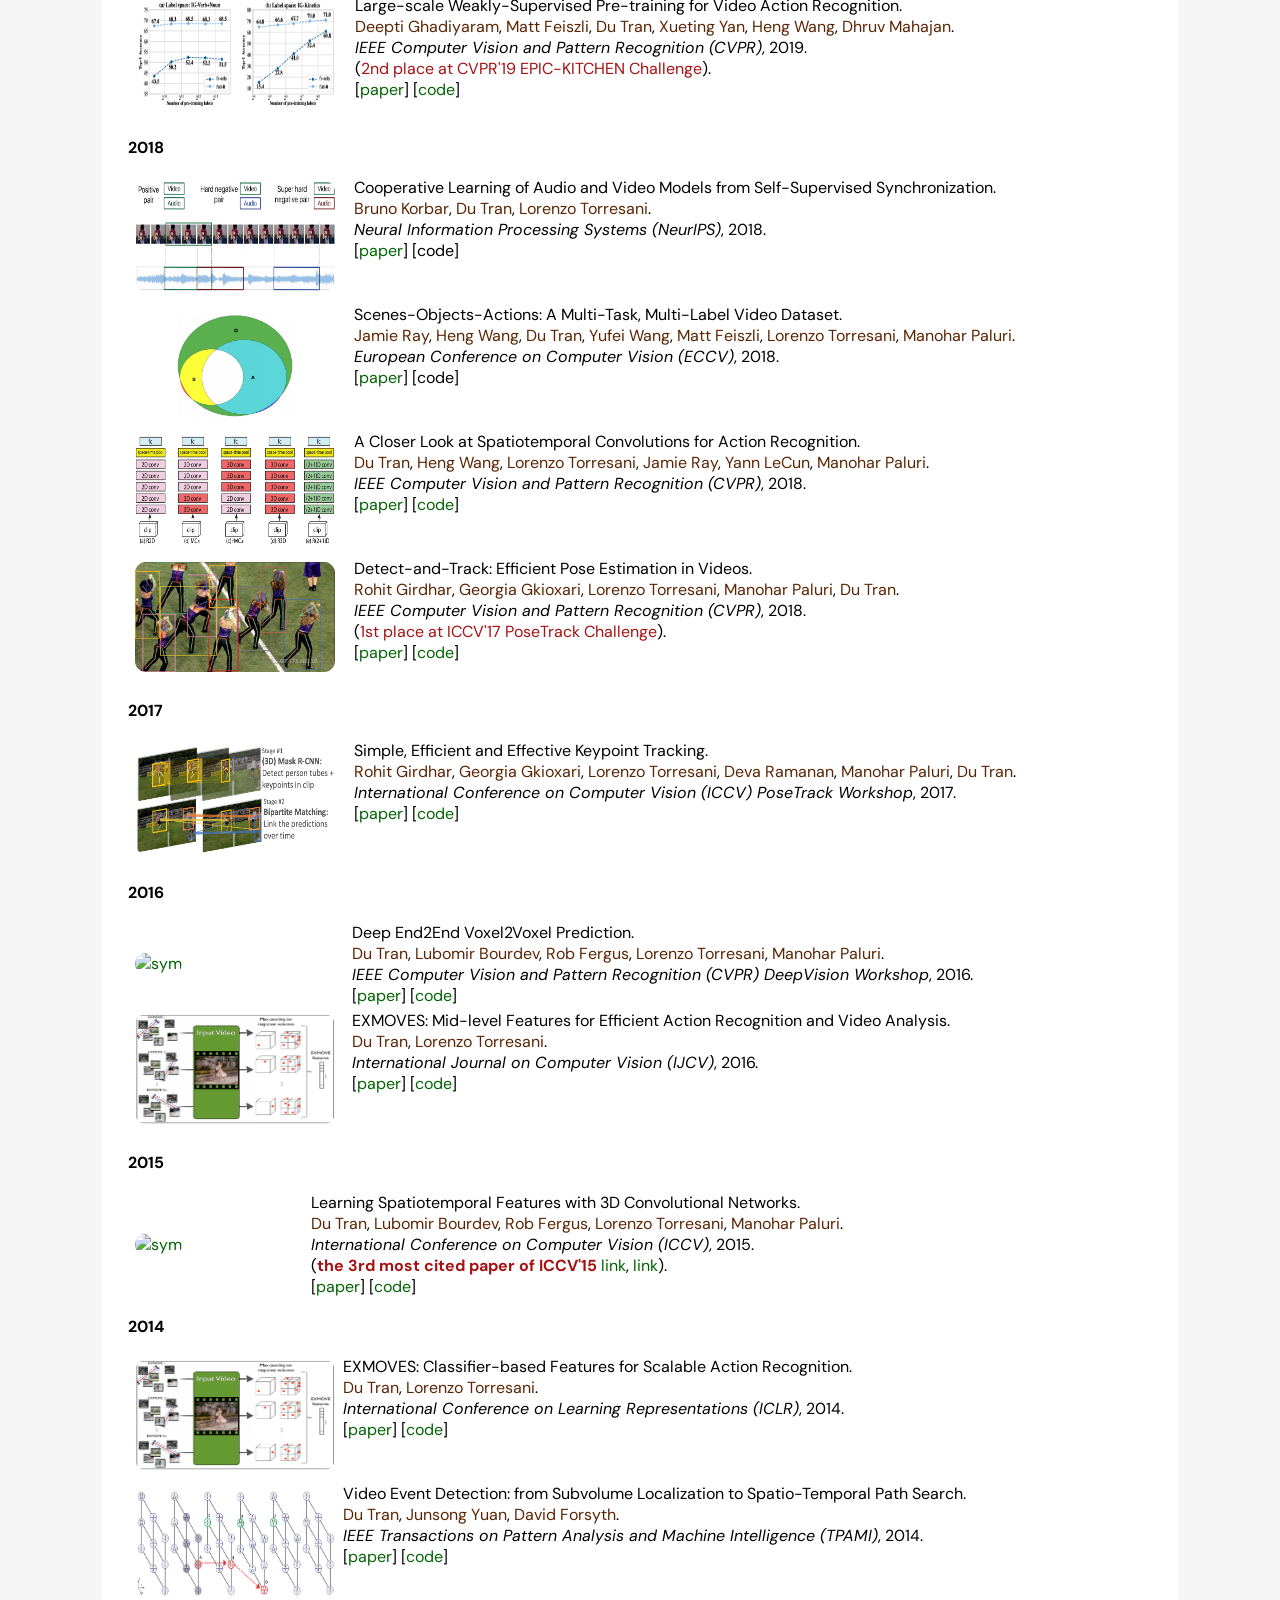
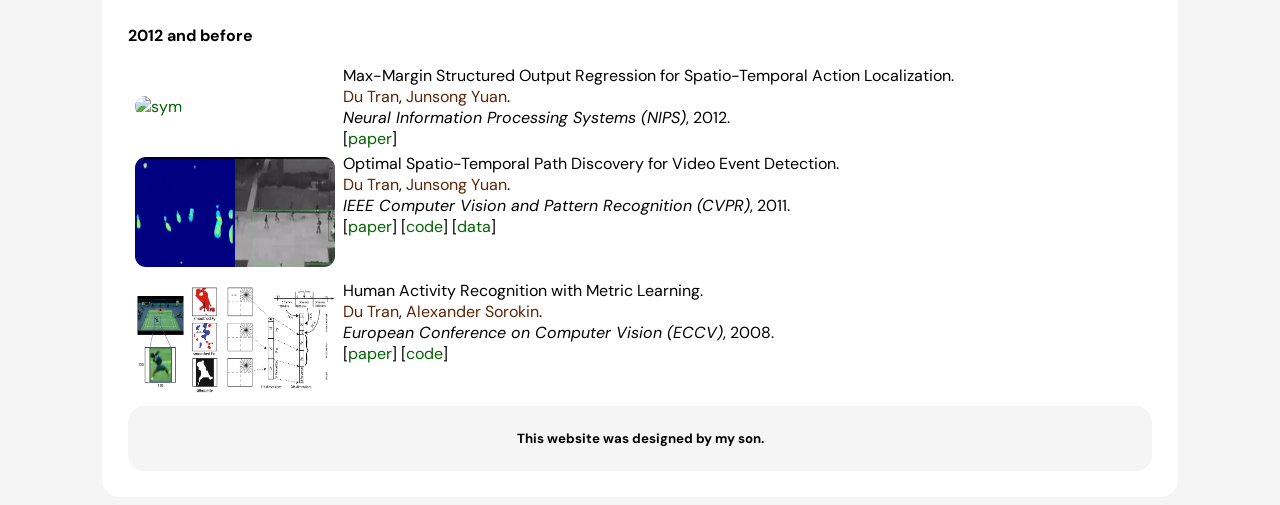
==== commit 28d667ef: "Update pubs.html" ====
--- a/pubs.html
+++ b/pubs.html
@@ -225,7 +225,7 @@
       Learning Spatiotemporal Features with 3D Convolutional Networks.<br>
       <span class="author">Du Tran</span>, <span class="author">Lubomir Bourdev</span>, <span class="author">Rob Fergus</span>, <span class="author">Lorenzo Torresani</span>, <span class="author">Manohar Paluri</span>.<br>
       <i>International Conference on Computer Vision (ICCV)</i>, 2015. <br>
-      (<b><span style="color:#a61111">the 3rd most cited paper of ICCV'15</span></b> <a href="https://www.aminer.org/bestpaper/5eeb1307b5261c744f15bd9c">Aminer link</a>, <a href="https://scholar.google.com/citations?hl=en&vq=en&view_op=list_hcore&venue=uDnJSYNMB80J.2020">GScholar link</a>). <br>
+      (<b><span style="color:#a61111">the 3rd most cited paper of ICCV'15</span></b> <a href="https://www.aminer.org/bestpaper/5eeb1307b5261c744f15bd9c">link</a>, <a href="https://scholar.google.com/citations?hl=en&vq=en&view_op=list_hcore&venue=uDnJSYNMB80J.2020">link</a>). <br>
       [<a href="papers/c3d_video.pdf">paper</a>]
       [<a href="https://github.com/facebook/C3D">code</a>]<br>
       </td>
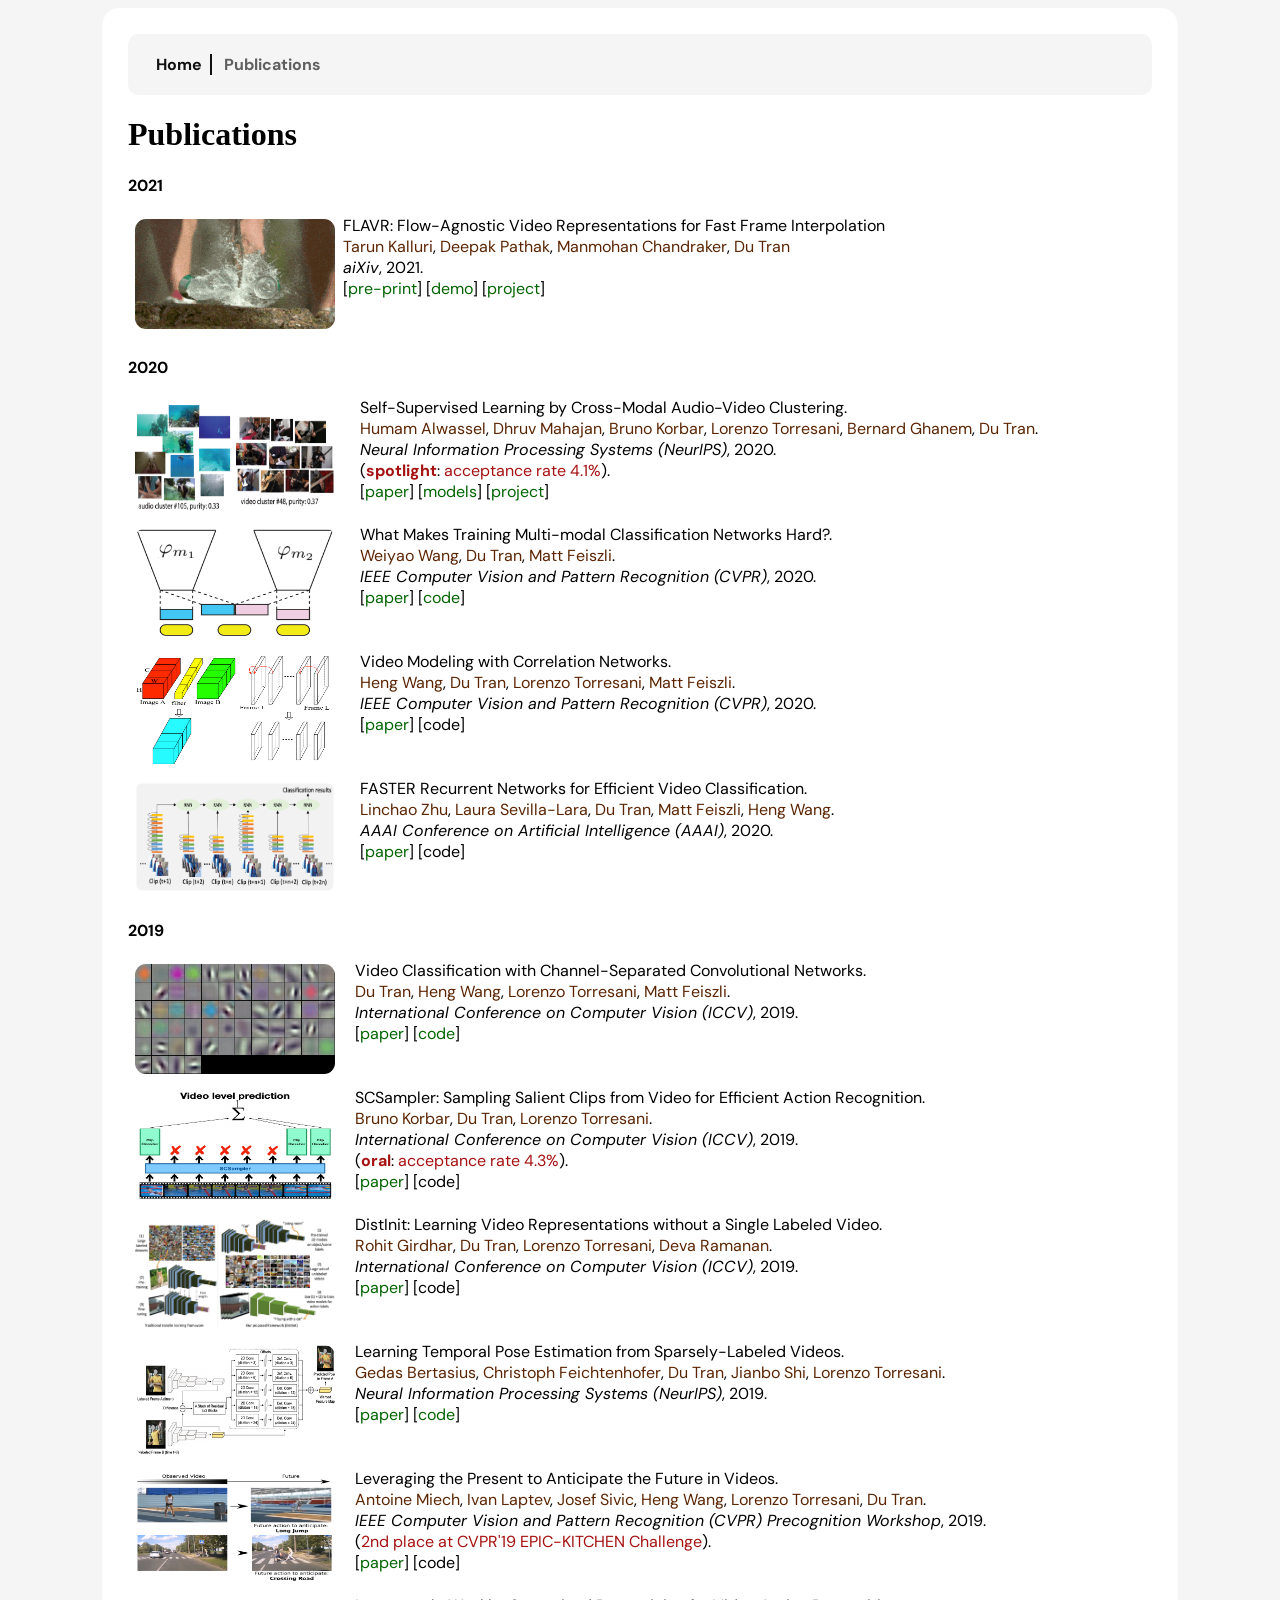
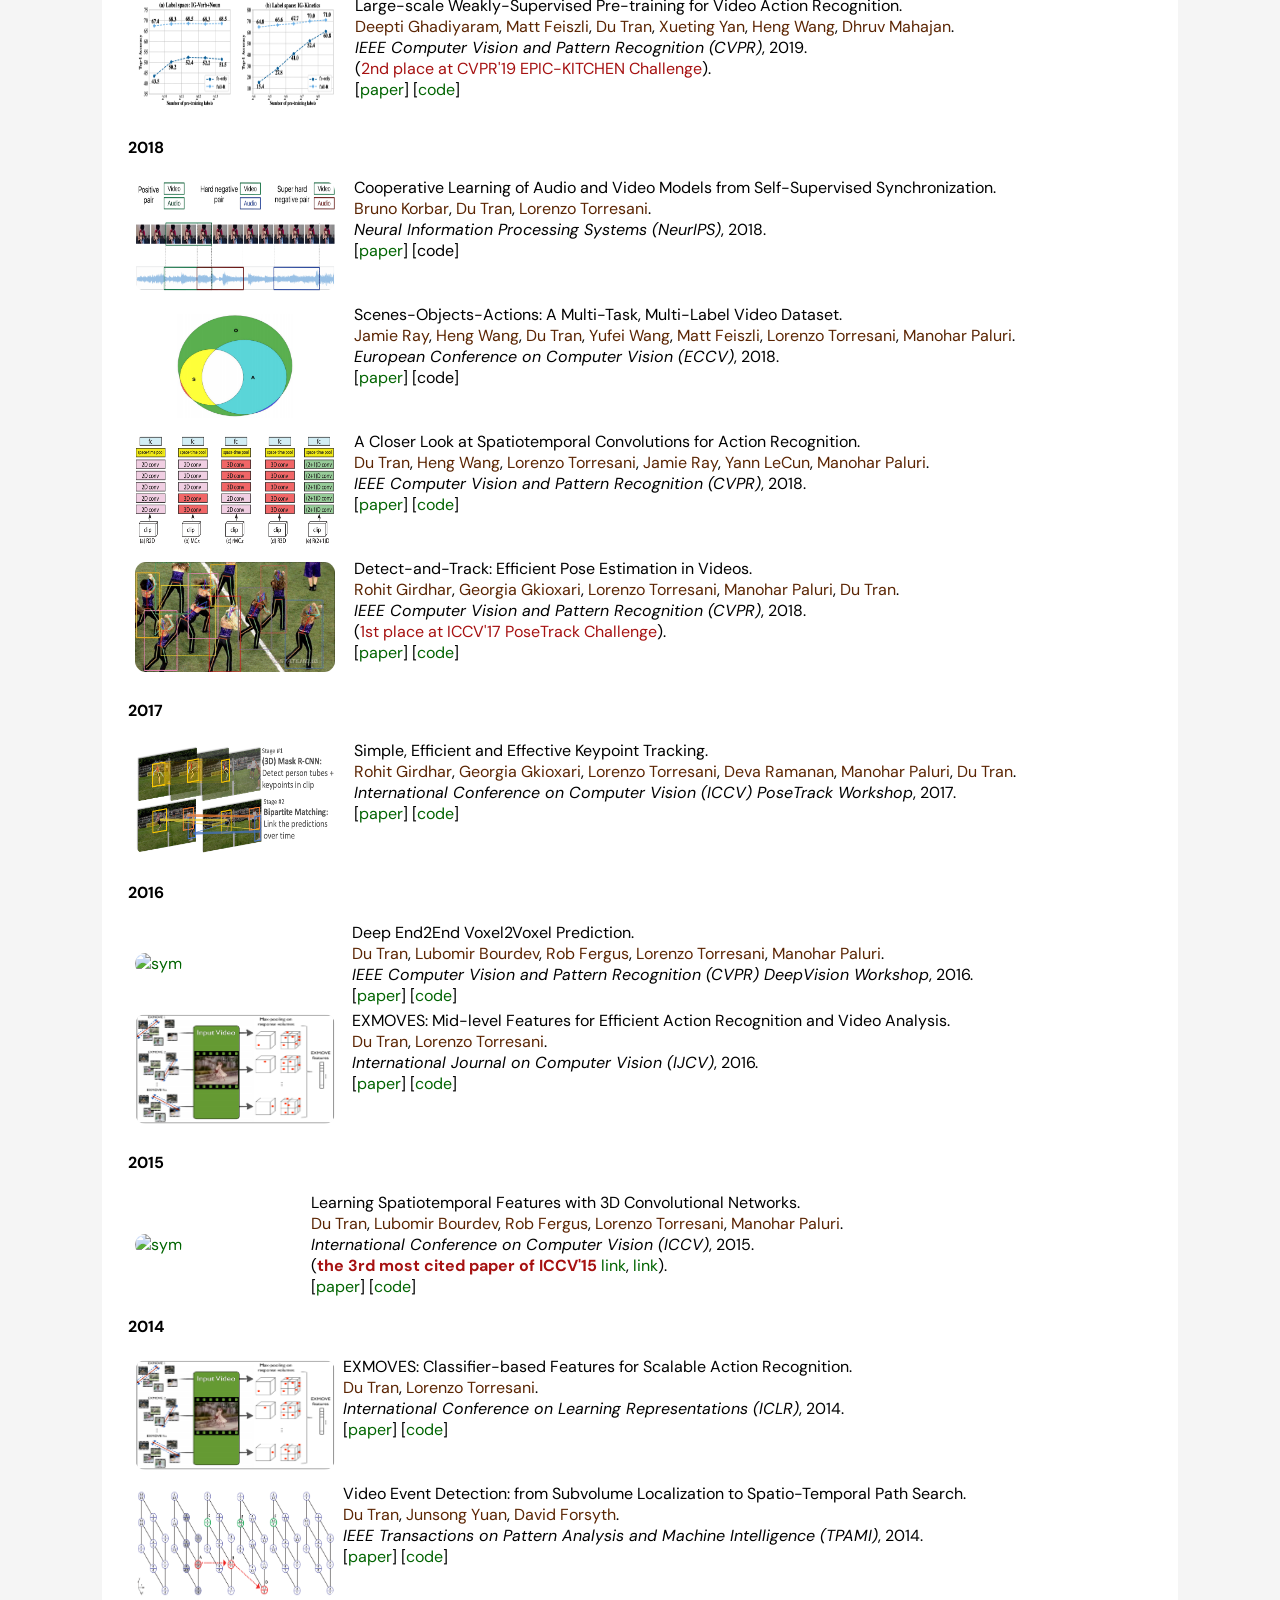
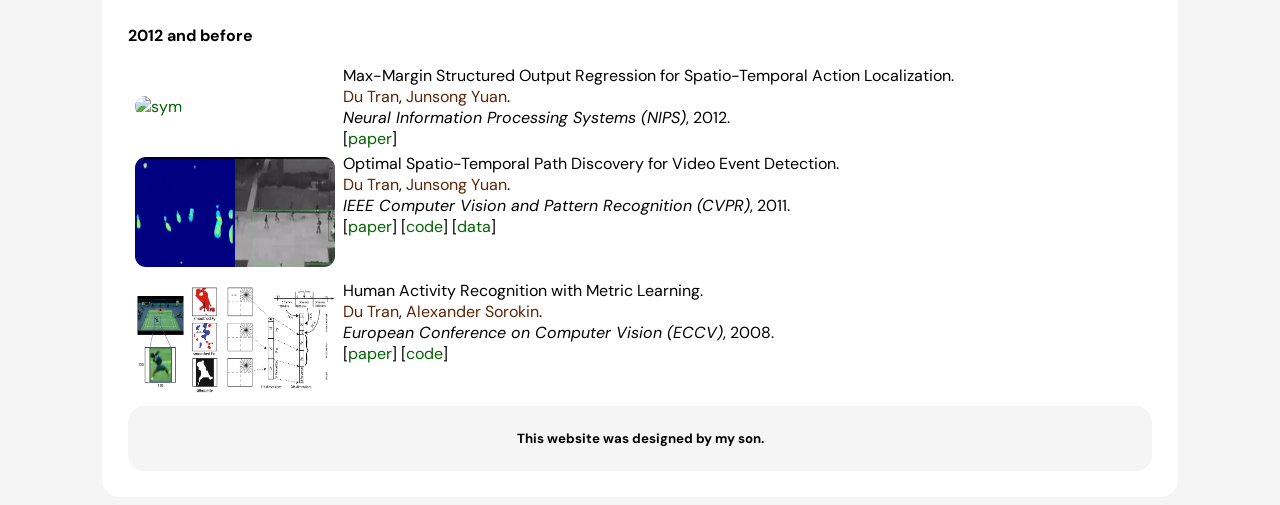
==== commit f6cc2613: "clean web" ====
--- a/pubs.html
+++ b/pubs.html
@@ -25,7 +25,7 @@
       <td valign="top">
       FLAVR: Flow-Agnostic Video Representations for Fast Frame Interpolation<br>
       <span class="author">Tarun Kalluri</span>, <span class="author">Deepak Pathak</span>, <span class="author">Manmohan Chandraker</span>, <span class="author">Du Tran</span><br>
-      <i>IEEE Computer Vision and Pattern Recognition (CVPR)</i>, 2021. <br>
+      <i>aiXiv</i>, 2021. <br>
       [<a href="https://arxiv.org/pdf/2012.08512.pdf">pre-print</a>] [<a href="https://youtu.be/TcQd0LCLCzo">demo</a>] [<a href="https://tarun005.github.io/FLAVR/">project</a>]<br>
       </td>
     </tr>
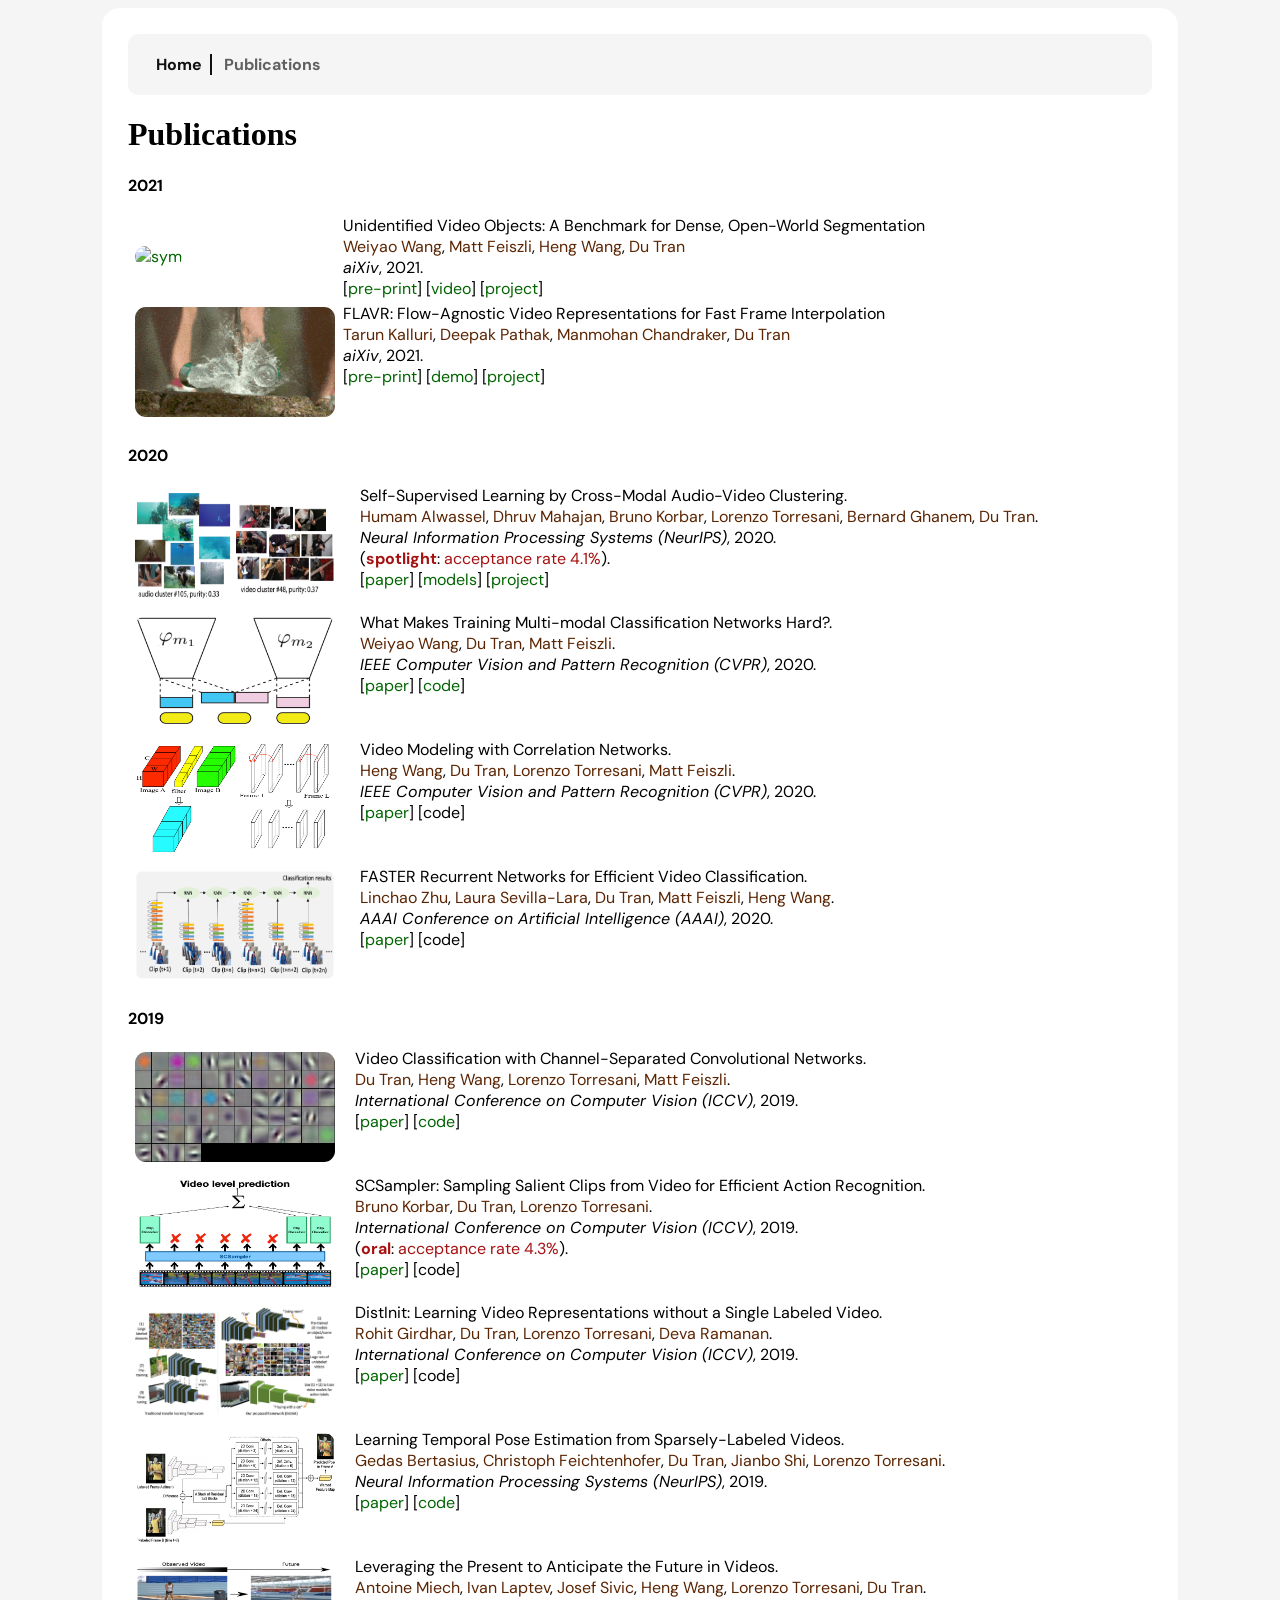
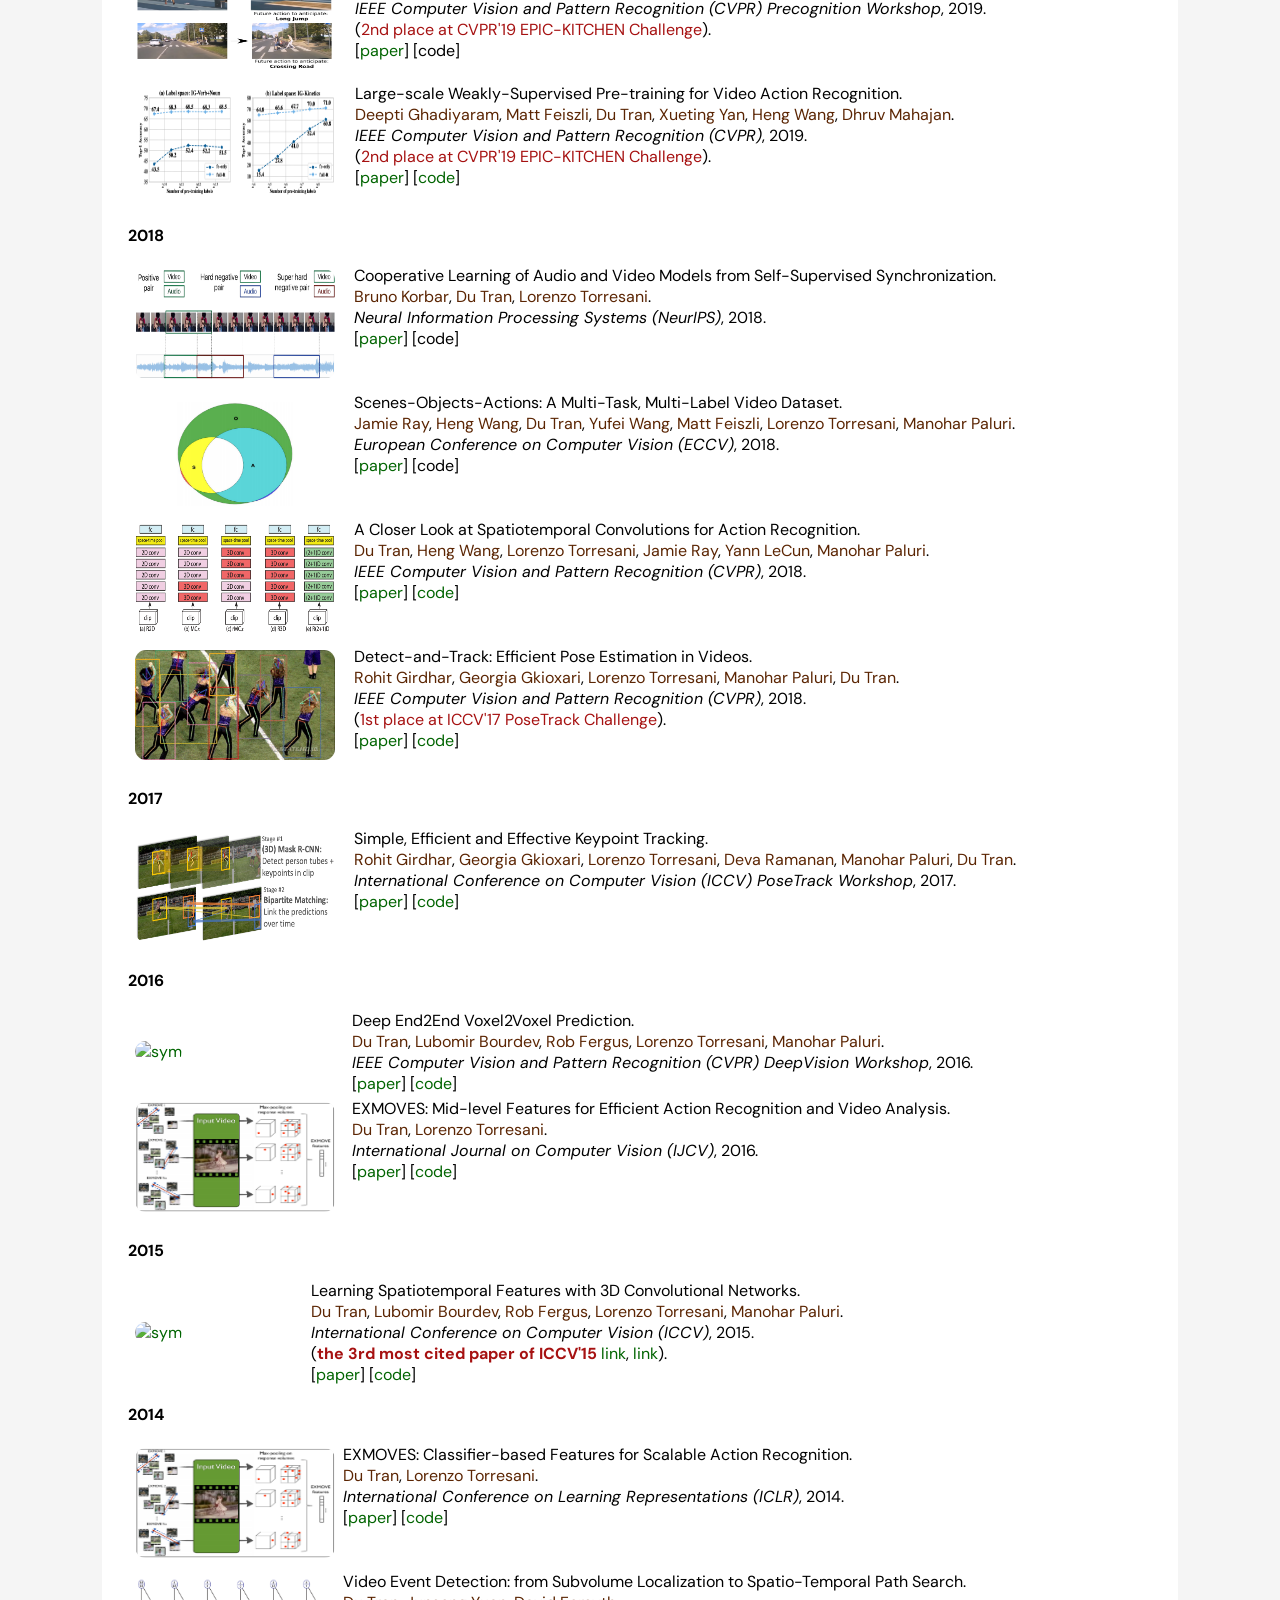
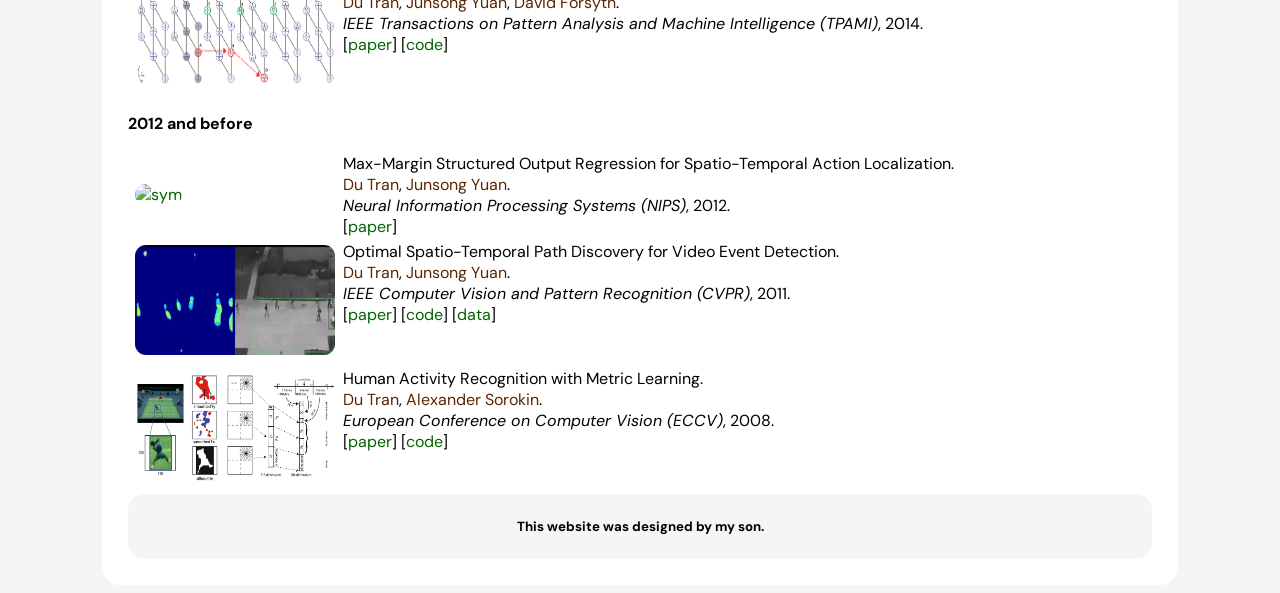
==== commit 632d6925: "update UVO" ====
--- a/pubs.html
+++ b/pubs.html
@@ -21,6 +21,15 @@
   <p><b>2021</b></p>
   <table>
     <tr>
+      <td width="25%" valign="center" align="left"><a href="https://tarun005.github.io/FLAVR/"><img src="images/uvo.gif" alt="sym" width="200px" height="110px" style="padding-top:0px;padding-bottom:0px;border-radius:15px;"></a></td>
+      <td valign="top">
+        Unidentified Video Objects: A Benchmark for Dense, Open-World Segmentation<br>
+      <span class="author">Weiyao Wang</span>, <span class="author">Matt Feiszli</span>, <span class="author">Heng Wang</span>, <span class="author">Du Tran</span><br>
+      <i>aiXiv</i>, 2021. <br>
+      [<a href="https://arxiv.org/pdf/2104.04691.pdf">pre-print</a>] [<a href="https://youtu.be/7NFfEYZEyyY">video</a>] [<a href="https://sites.google.com/view/unidentified-video-object">project</a>]<br>
+      </td>
+    </tr>
+    <tr>
       <td width="25%" valign="center" align="left"><a href="https://tarun005.github.io/FLAVR/"><img src="images/flavr.gif" alt="sym" width="200px" height="110px" style="padding-top:0px;padding-bottom:0px;border-radius:15px;"></a></td>
       <td valign="top">
       FLAVR: Flow-Agnostic Video Representations for Fast Frame Interpolation<br>
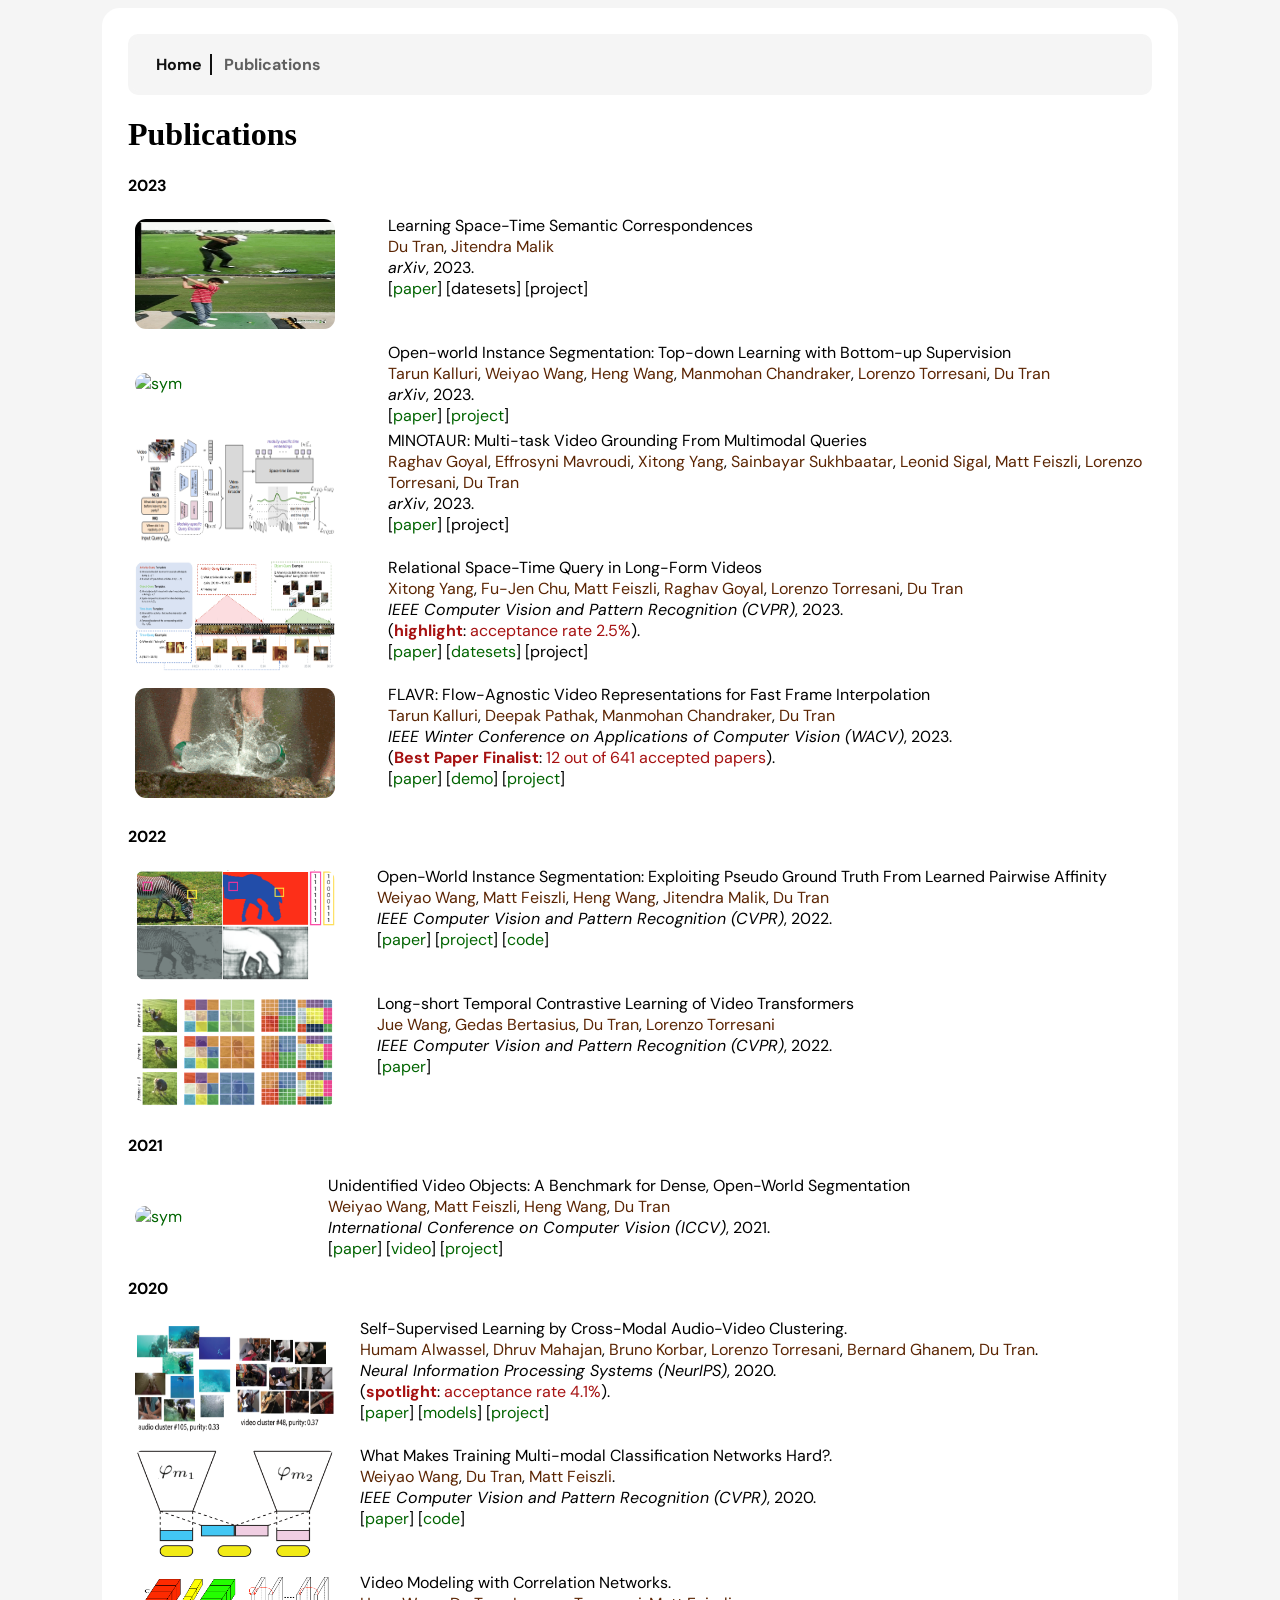
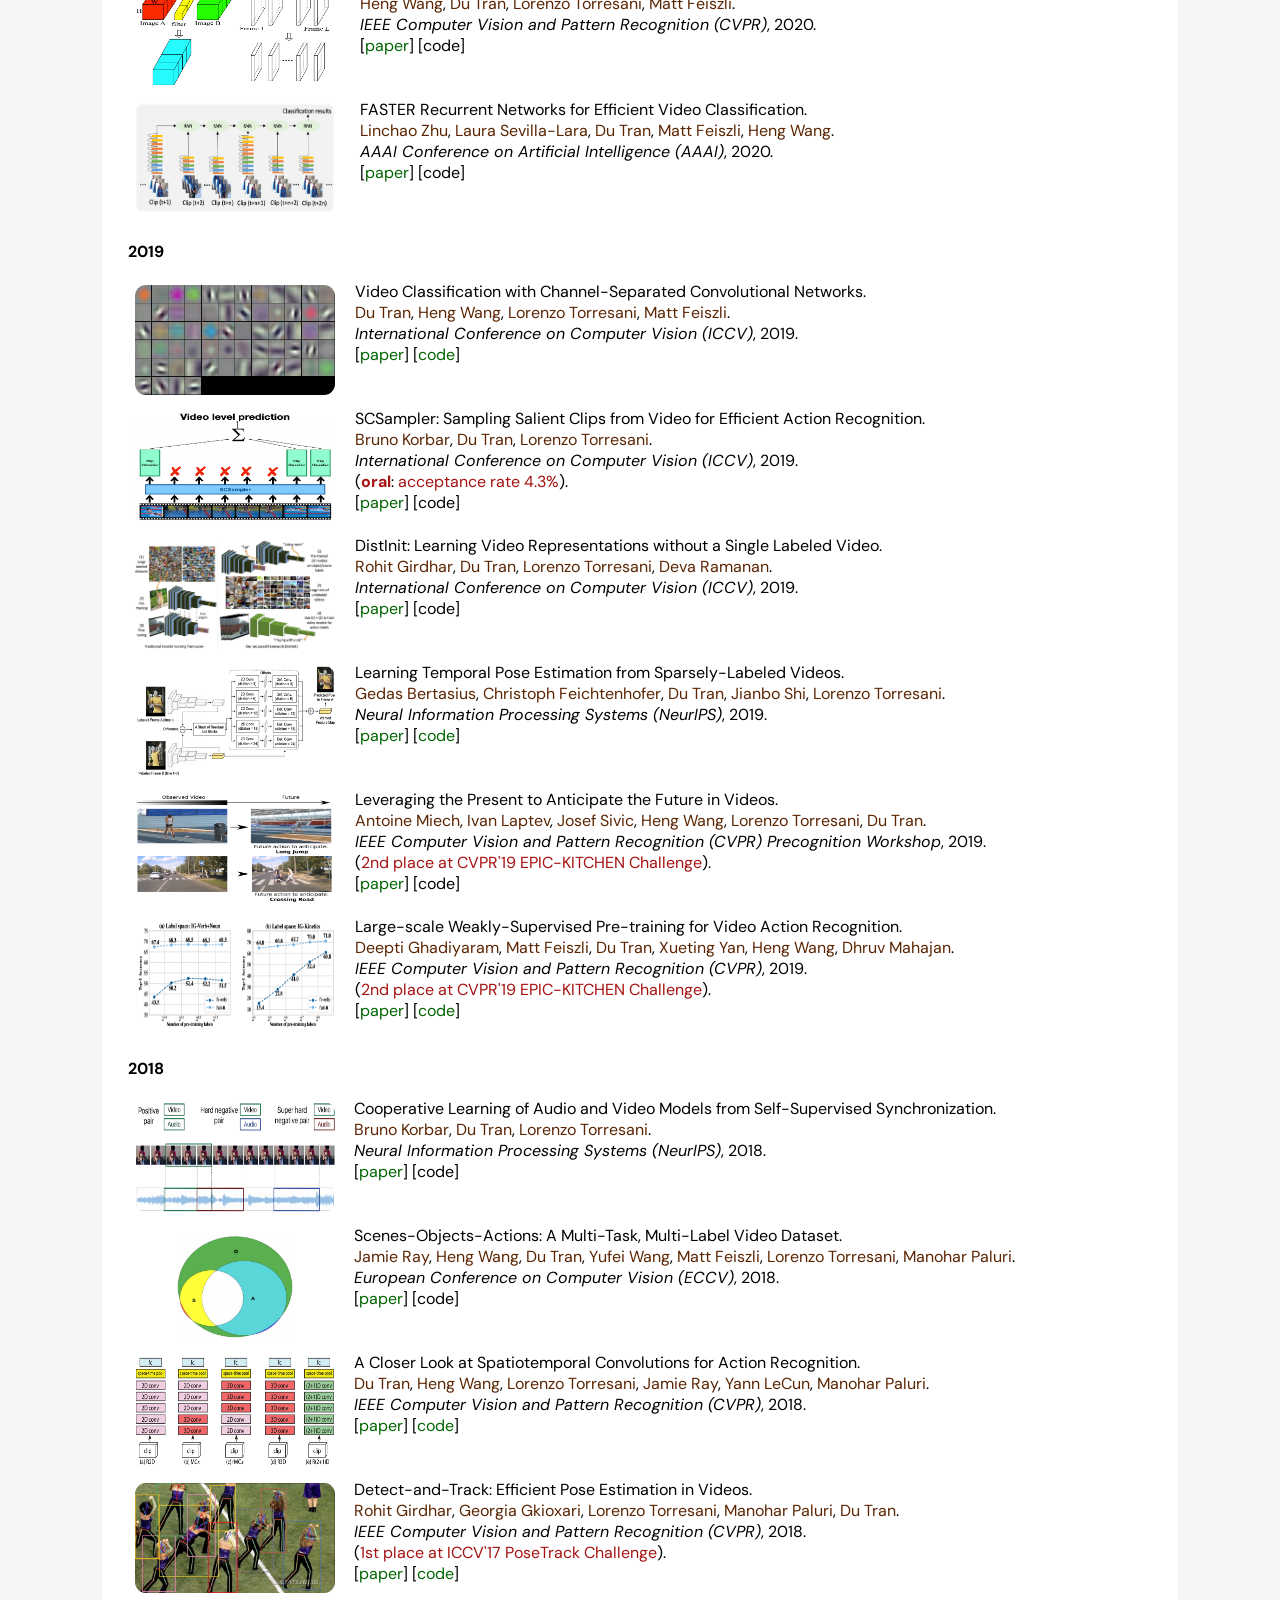
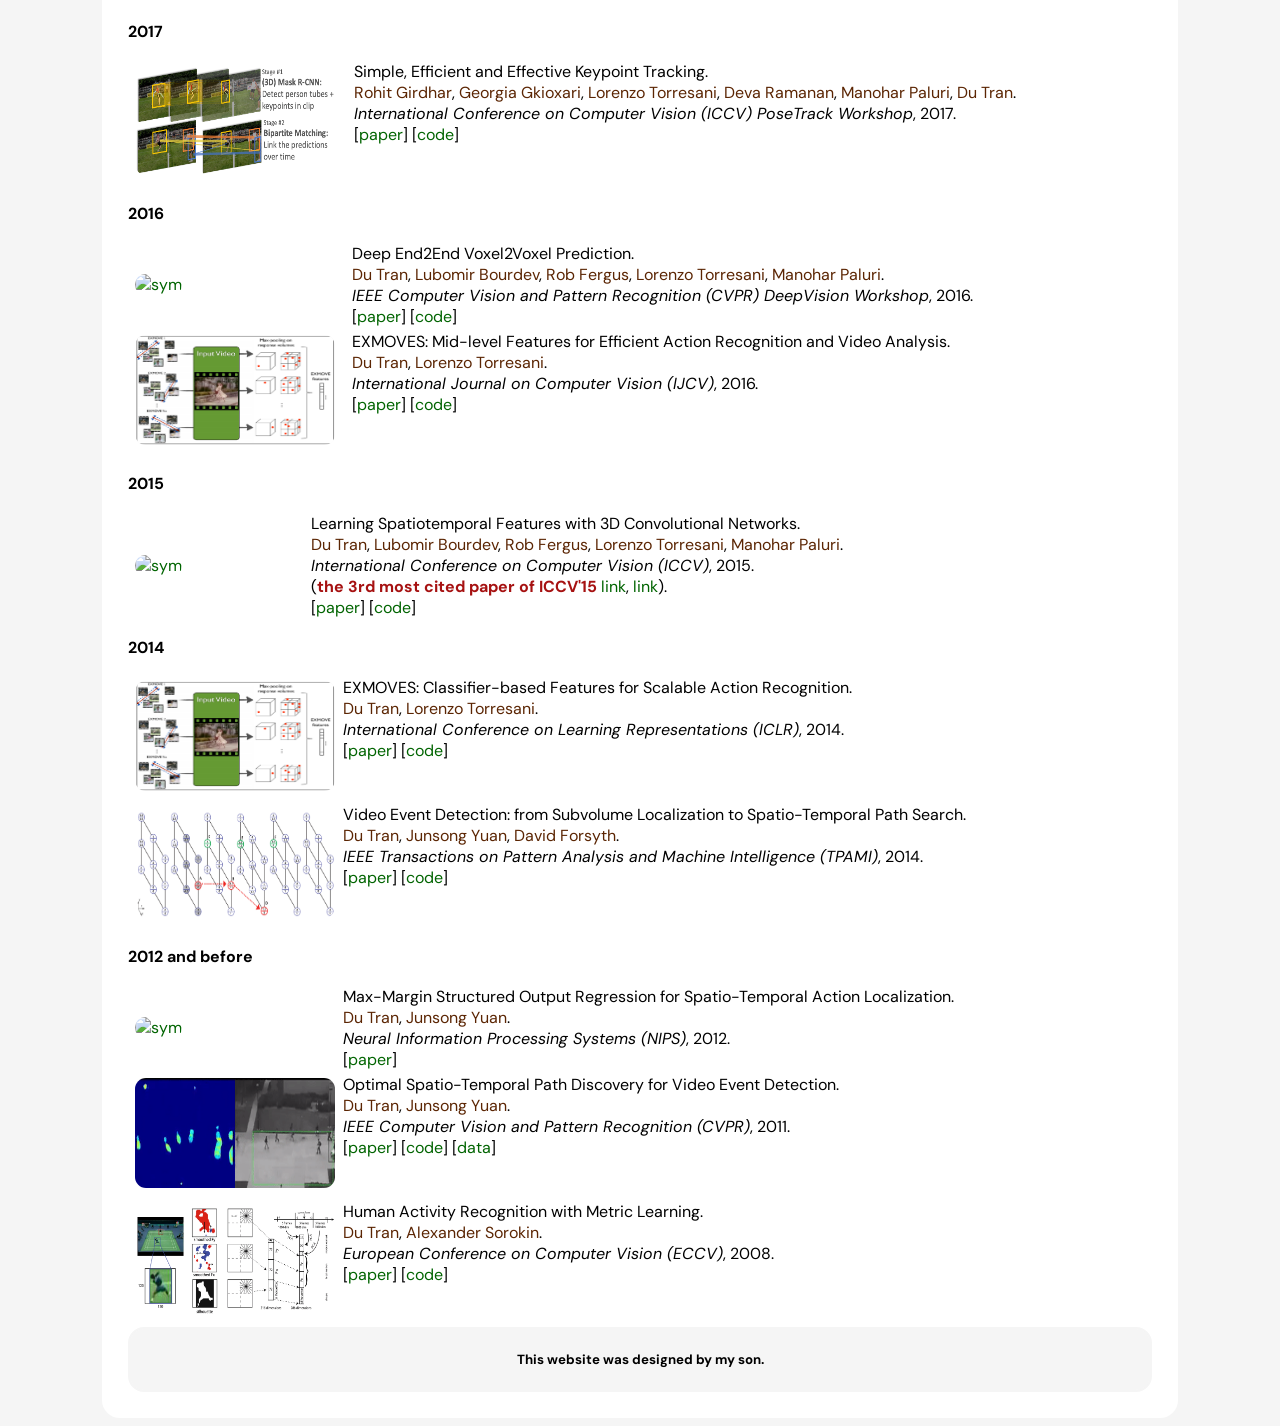
==== commit 5fae4bc8: "clean update" ====
--- a/pubs.html
+++ b/pubs.html
@@ -18,24 +18,88 @@
   </header>
   <body>
   <h1 class="title">Publications</h1>
+  <p><b>2023</b></p>
+  <table>
+    <tr>
+      <td width="25%" valign="center" align="left"><a href=""><img src="images/ANT.gif" alt="sym" width="200px" height="110px" style="padding-top:0px;padding-bottom:0px;border-radius:15px;"></a></td>
+      <td valign="top">
+        Learning Space-Time Semantic Correspondences<br>
+      <span class="author">Du Tran</span>, <span class="author">Jitendra Malik</span><br>
+      <i>arXiv</i>, 2023. <br>
+      [<a href="https://arxiv.org/pdf/2306.10208.pdf">paper</a>] [datesets] [project]<br>
+      </td>
+    </tr>
+    <tr>
+      <td width="25%" valign="center" align="left"><a href=""><img src="images/UDOS.gif" alt="sym" width="200px" height="110px" style="padding-top:0px;padding-bottom:0px;border-radius:15px;"></a></td>
+      <td valign="top">
+        Open-world Instance Segmentation: Top-down Learning with Bottom-up Supervision<br>
+      <span class="author">Tarun Kalluri</span>, <span class="author">Weiyao Wang</span>, <span class="author">Heng Wang</span>, <span class="author">Manmohan Chandraker</span>, <span class="author">Lorenzo Torresani</span>, <span class="author">Du Tran</span><br>
+      <i>arXiv</i>, 2023. <br>
+      [<a href="https://arxiv.org/pdf/2303.05503.pdf">paper</a>] [<a href="https://tarun005.github.io/UDOS/">project</a>]<br>
+      </td>
+    </tr>
+  <tr>
+    <td width="25%" valign="center" align="left"><a href=""><img src="images/MINOTAUR.png" alt="sym" width="200px" height="110px" style="padding-top:0px;padding-bottom:0px;border-radius:15px;"></a></td>
+    <td valign="top">
+      MINOTAUR: Multi-task Video Grounding From Multimodal Queries<br>
+    <span class="author">Raghav Goyal</span>, <span class="author">Effrosyni Mavroudi</span>, <span class="author">Xitong Yang</span>, <span class="author">Sainbayar Sukhbaatar</span>, <span class="author">Leonid Sigal</span>, <span class="author">Matt Feiszli</span>, <span class="author">Lorenzo Torresani</span>, <span class="author">Du Tran</span><br>
+    <i>arXiv</i>, 2023. <br>
+    [<a href="https://arxiv.org/pdf/2302.08063.pdf">paper</a>] [project]<br>
+    </td>
+  </tr>
+  <tr>
+    <td width="25%" valign="center" align="left"><a href=""><img src="images/ReST.png" alt="sym" width="200px" height="110px" style="padding-top:0px;padding-bottom:0px;border-radius:15px;"></a></td>
+    <td valign="top">
+      Relational Space-Time Query in Long-Form Videos<br>
+    <span class="author">Xitong Yang</span>, <span class="author">Fu-Jen Chu</span>, <span class="author">Matt Feiszli</span>, <span class="author">Raghav Goyal</span>, <span class="author">Lorenzo Torresani</span>, <span class="author">Du Tran</span><br>
+    <i>IEEE Computer Vision and Pattern Recognition (CVPR)</i>, 2023. <br>
+    (<b><span style="color:#a61111">highlight</span></b>: <span style="color:#a61111">acceptance rate 2.5%</span>). <br>
+    [<a href="https://openaccess.thecvf.com/content/CVPR2023/papers/Yang_Relational_Space-Time_Query_in_Long-Form_Videos_CVPR_2023_paper.pdf">paper</a>] [<a href="https://drive.google.com/drive/folders/1MgiNyGANDukGpKe2KOxy5CBYd1bLvpP4?usp=share">datesets</a>] [project]<br>
+    </td>
+  </tr>
+  <tr>
+    <td width="25%" valign="center" align="left"><a href="https://tarun005.github.io/FLAVR/"><img src="images/flavr.gif" alt="sym" width="200px" height="110px" style="padding-top:0px;padding-bottom:0px;border-radius:15px;"></a></td>
+    <td valign="top">
+    FLAVR: Flow-Agnostic Video Representations for Fast Frame Interpolation<br>
+    <span class="author">Tarun Kalluri</span>, <span class="author">Deepak Pathak</span>, <span class="author">Manmohan Chandraker</span>, <span class="author">Du Tran</span><br>
+    <i>IEEE Winter Conference on Applications of Computer Vision (WACV)</i>, 2023. <br>
+    (<b><span style="color:#a61111">Best Paper Finalist</span></b>: <span style="color:#a61111">12 out of 641 accepted papers</span>). <br>
+    [<a href="https://arxiv.org/pdf/2012.08512.pdf">paper</a>] [<a href="https://youtu.be/TcQd0LCLCzo">demo</a>] [<a href="https://tarun005.github.io/FLAVR/">project</a>]<br>
+    </td>
+  </tr>
+</table>
+  <p><b>2022</b></p>
+  <table>
+    <tr>
+      <td width="25%" valign="center" align="left"><a href="https://sites.google.com/view/generic-grouping/"><img src="images/PA.png" alt="sym" width="200px" height="110px" style="padding-top:0px;padding-bottom:0px;border-radius:15px;"></a></td>
+      <td valign="top">
+        Open-World Instance Segmentation: Exploiting Pseudo Ground Truth From Learned Pairwise Affinity<br>
+      <span class="author">Weiyao Wang</span>, <span class="author">Matt Feiszli</span>, <span class="author">Heng Wang</span>, <span class="author">Jitendra Malik</span>, <span class="author">Du Tran</span><br>
+      <i>IEEE Computer Vision and Pattern Recognition (CVPR)</i>, 2022. <br>
+      [<a href="https://arxiv.org/pdf/2204.06107.pdf">paper</a>] 
+      [<a href="https://sites.google.com/view/generic-grouping/">project</a>]
+      [<a href="https://github.com/facebookresearch/Generic-Grouping">code</a>]<br>
+      </td>
+    </tr>
+    <tr>
+      <td width="25%" valign="center" align="left"><a href=""><img src="images/LSTCL.png" alt="sym" width="200px" height="110px" style="padding-top:0px;padding-bottom:0px;border-radius:15px;"></a></td>
+      <td valign="top">
+      	Long-short Temporal Contrastive Learning of Video Transformers<br>
+      <span class="author">Jue Wang</span>, <span class="author">Gedas Bertasius</span>, <span class="author">Du Tran</span>, <span class="author">Lorenzo Torresani</span><br>
+      <i>IEEE Computer Vision and Pattern Recognition (CVPR)</i>, 2022. <br>
+      [<a href="https://arxiv.org/pdf/2106.09212.pdf">paper</a>]<br>
+      </td>
+    </tr>
+  </table>
   <p><b>2021</b></p>
   <table>
     <tr>
-      <td width="25%" valign="center" align="left"><a href="https://tarun005.github.io/FLAVR/"><img src="images/uvo.gif" alt="sym" width="200px" height="110px" style="padding-top:0px;padding-bottom:0px;border-radius:15px;"></a></td>
+      <td width="25%" valign="center" align="left"><a href="https://sites.google.com/view/unidentified-video-object"><img src="images/uvo.gif" alt="sym" width="200px" height="110px" style="padding-top:0px;padding-bottom:0px;border-radius:15px;"></a></td>
       <td valign="top">
         Unidentified Video Objects: A Benchmark for Dense, Open-World Segmentation<br>
       <span class="author">Weiyao Wang</span>, <span class="author">Matt Feiszli</span>, <span class="author">Heng Wang</span>, <span class="author">Du Tran</span><br>
-      <i>aiXiv</i>, 2021. <br>
-      [<a href="https://arxiv.org/pdf/2104.04691.pdf">pre-print</a>] [<a href="https://youtu.be/7NFfEYZEyyY">video</a>] [<a href="https://sites.google.com/view/unidentified-video-object">project</a>]<br>
-      </td>
-    </tr>
-    <tr>
-      <td width="25%" valign="center" align="left"><a href="https://tarun005.github.io/FLAVR/"><img src="images/flavr.gif" alt="sym" width="200px" height="110px" style="padding-top:0px;padding-bottom:0px;border-radius:15px;"></a></td>
-      <td valign="top">
-      FLAVR: Flow-Agnostic Video Representations for Fast Frame Interpolation<br>
-      <span class="author">Tarun Kalluri</span>, <span class="author">Deepak Pathak</span>, <span class="author">Manmohan Chandraker</span>, <span class="author">Du Tran</span><br>
-      <i>aiXiv</i>, 2021. <br>
-      [<a href="https://arxiv.org/pdf/2012.08512.pdf">pre-print</a>] [<a href="https://youtu.be/TcQd0LCLCzo">demo</a>] [<a href="https://tarun005.github.io/FLAVR/">project</a>]<br>
+      <i>International Conference on Computer Vision (ICCV)</i>, 2021. <br>
+      [<a href="https://arxiv.org/pdf/2104.04691.pdf">paper</a>] [<a href="https://youtu.be/7NFfEYZEyyY">video</a>] [<a href="https://sites.google.com/view/unidentified-video-object">project</a>]<br>
       </td>
     </tr>
   </table>
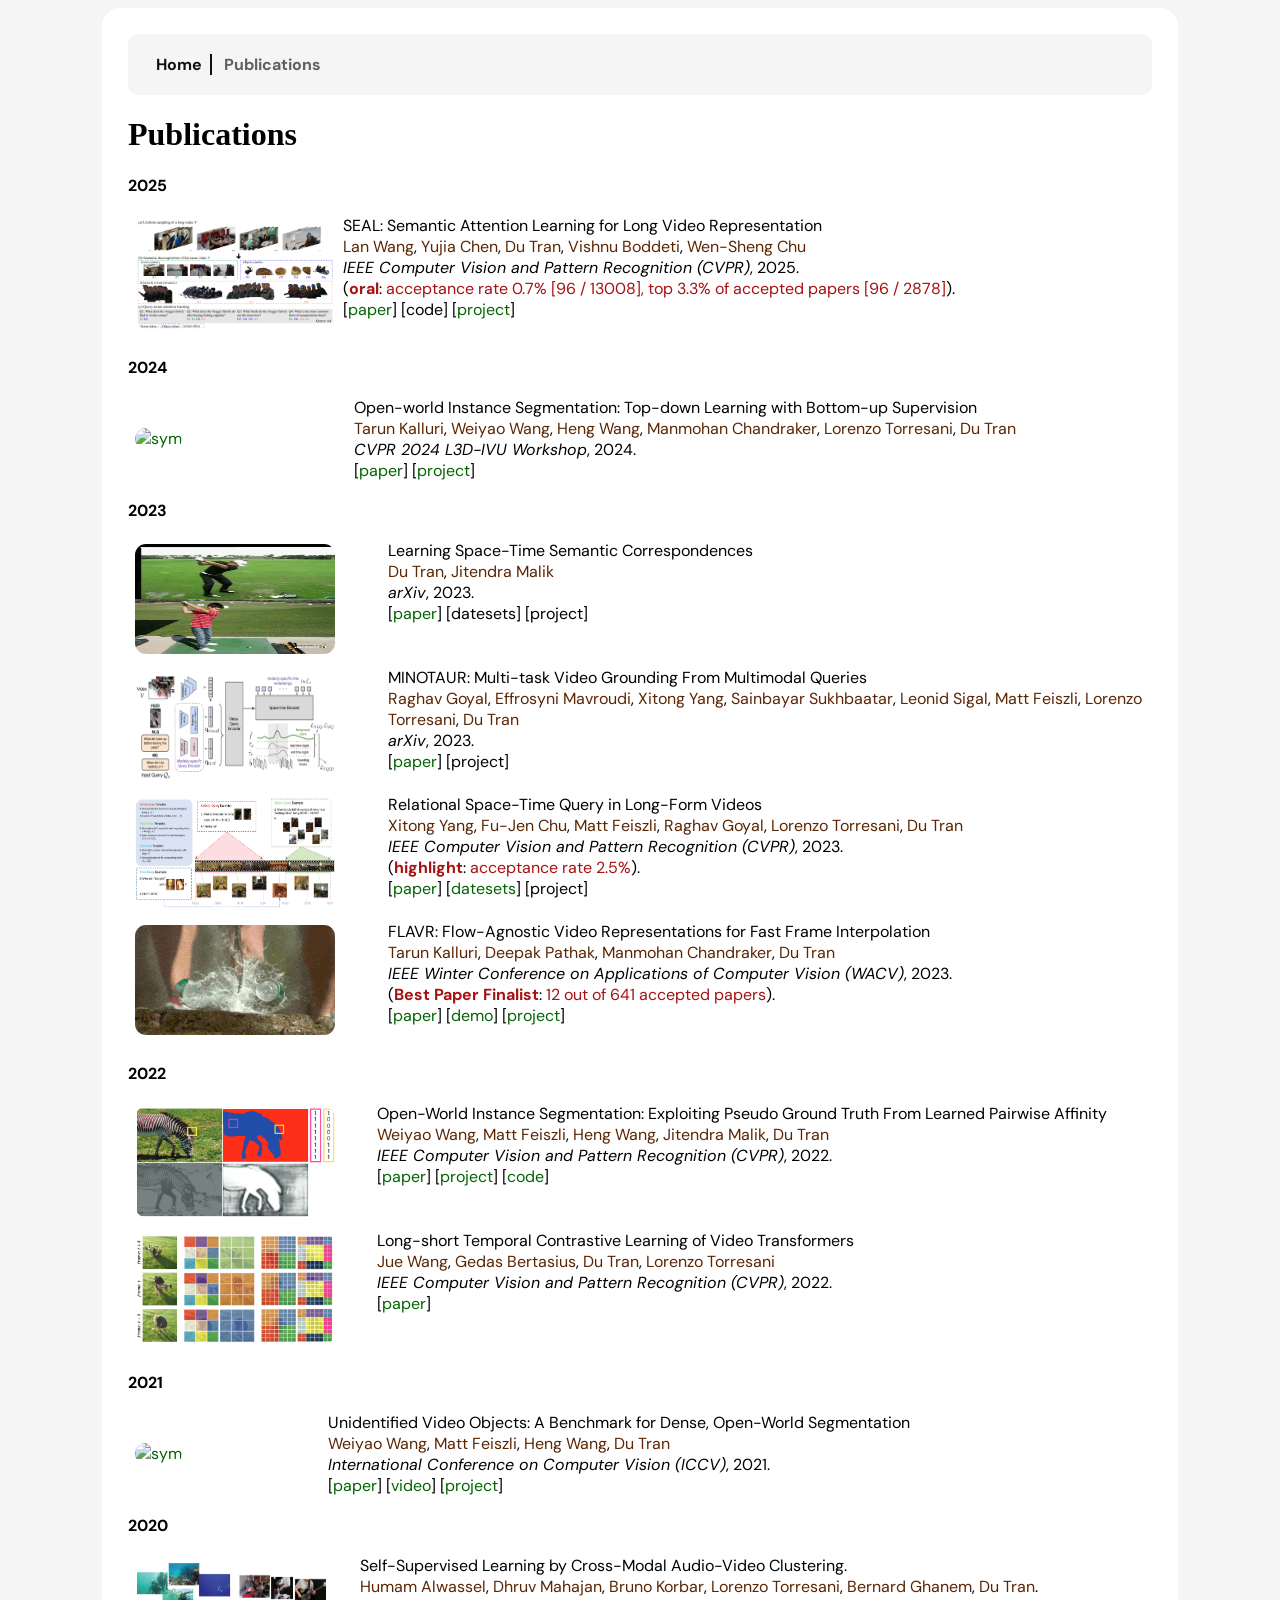
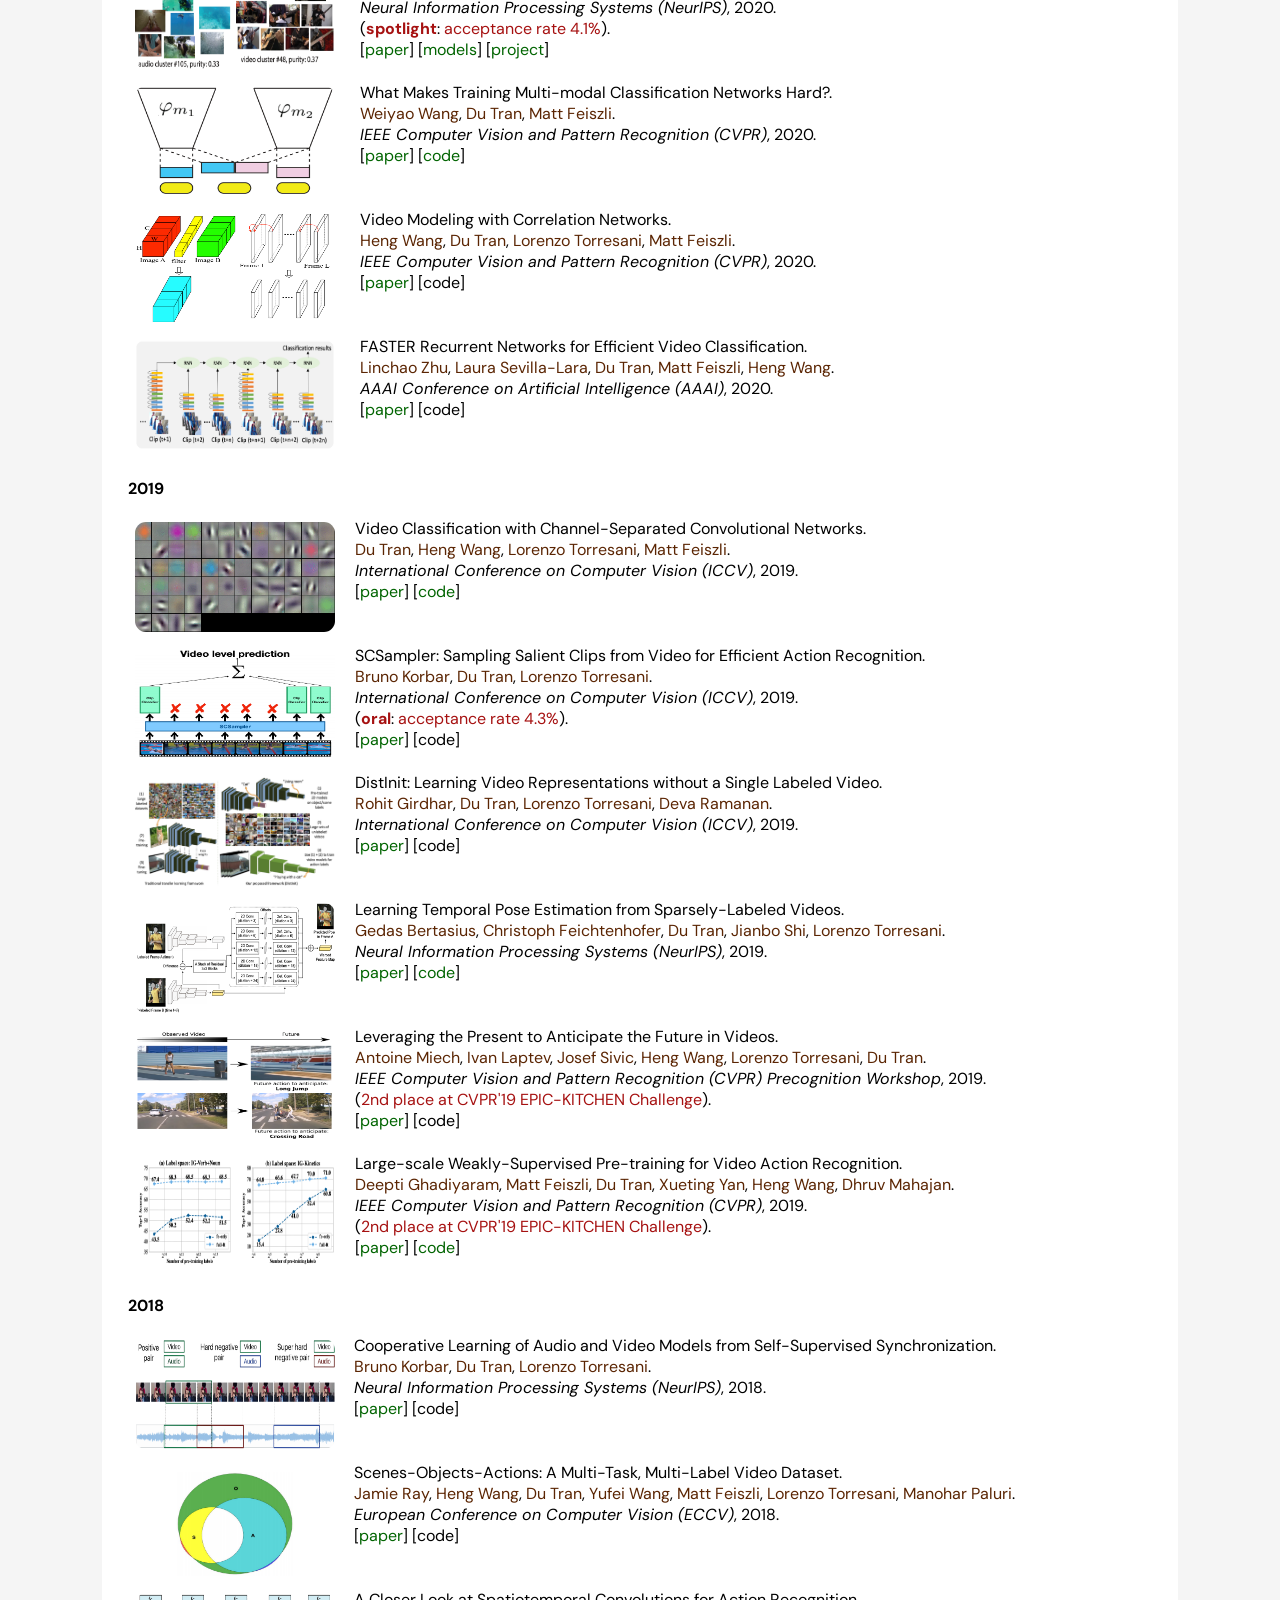
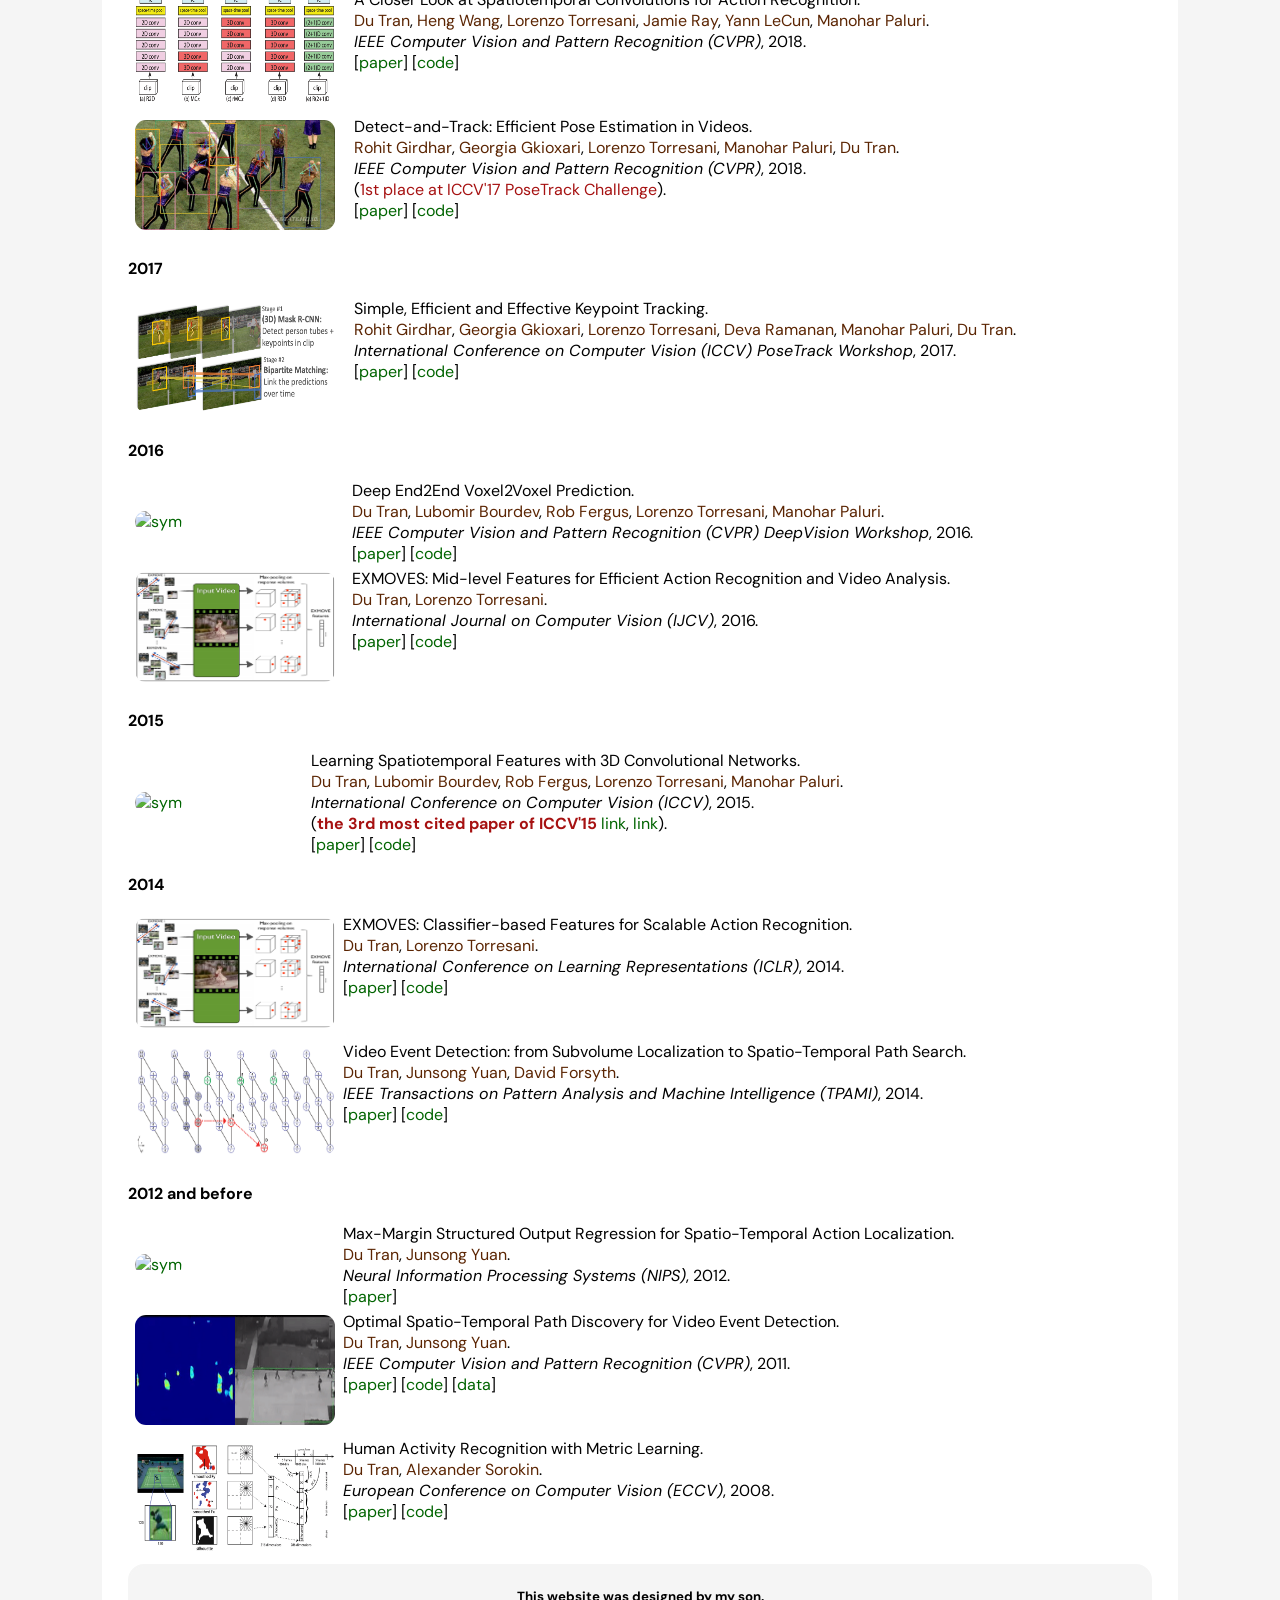
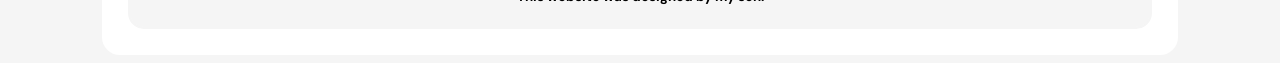
==== commit fe600003: "update index & pub" ====
--- a/pubs.html
+++ b/pubs.html
@@ -18,6 +18,31 @@
   </header>
   <body>
   <h1 class="title">Publications</h1>
+  <p><b>2025</b></p>
+  <table>
+    <tr>
+      <td width="25%" valign="center" align="left"><a href=""><img src="images/seal.png" alt="sym" width="200px" height="110px" style="padding-top:0px;padding-bottom:0px;border-radius:15px;"></a></td>
+      <td valign="top">
+        SEAL: Semantic Attention Learning for Long Video Representation<br>
+      <span class="author">Lan Wang</span>, <span class="author">Yujia Chen</span>, <span class="author">Du Tran</span>, <span class="author">Vishnu Boddeti</span>, <span class="author">Wen-Sheng Chu</span><br>
+      <i>IEEE Computer Vision and Pattern Recognition (CVPR)</i>, 2025. <br>
+      (<b><span style="color:#a61111">oral</span></b>: <span style="color:#a61111">acceptance rate 0.7% [96 / 13008], top 3.3% of accepted papers [96 / 2878]</span>). <br>
+      [<a href="https://arxiv.org/pdf/2412.01798">paper</a>] [code] [<a href="https://seal-lvu.github.io/">project</a>]<br>
+      </td>
+    </tr>
+  </table>
+  <p><b>2024</b></p>
+  <table>
+    <tr>
+      <td width="25%" valign="center" align="left"><a href=""><img src="images/UDOS.gif" alt="sym" width="200px" height="110px" style="padding-top:0px;padding-bottom:0px;border-radius:15px;"></a></td>
+      <td valign="top">
+        Open-world Instance Segmentation: Top-down Learning with Bottom-up Supervision<br>
+      <span class="author">Tarun Kalluri</span>, <span class="author">Weiyao Wang</span>, <span class="author">Heng Wang</span>, <span class="author">Manmohan Chandraker</span>, <span class="author">Lorenzo Torresani</span>, <span class="author">Du Tran</span><br>
+      <i>CVPR 2024 L3D-IVU Workshop</i>, 2024. <br>
+      [<a href="https://arxiv.org/pdf/2303.05503.pdf">paper</a>] [<a href="https://tarun005.github.io/UDOS/">project</a>]<br>
+      </td>
+    </tr>
+  </table>
   <p><b>2023</b></p>
   <table>
     <tr>
@@ -27,15 +52,6 @@
       <span class="author">Du Tran</span>, <span class="author">Jitendra Malik</span><br>
       <i>arXiv</i>, 2023. <br>
       [<a href="https://arxiv.org/pdf/2306.10208.pdf">paper</a>] [datesets] [project]<br>
-      </td>
-    </tr>
-    <tr>
-      <td width="25%" valign="center" align="left"><a href=""><img src="images/UDOS.gif" alt="sym" width="200px" height="110px" style="padding-top:0px;padding-bottom:0px;border-radius:15px;"></a></td>
-      <td valign="top">
-        Open-world Instance Segmentation: Top-down Learning with Bottom-up Supervision<br>
-      <span class="author">Tarun Kalluri</span>, <span class="author">Weiyao Wang</span>, <span class="author">Heng Wang</span>, <span class="author">Manmohan Chandraker</span>, <span class="author">Lorenzo Torresani</span>, <span class="author">Du Tran</span><br>
-      <i>arXiv</i>, 2023. <br>
-      [<a href="https://arxiv.org/pdf/2303.05503.pdf">paper</a>] [<a href="https://tarun005.github.io/UDOS/">project</a>]<br>
       </td>
     </tr>
   <tr>
@@ -76,7 +92,7 @@
         Open-World Instance Segmentation: Exploiting Pseudo Ground Truth From Learned Pairwise Affinity<br>
       <span class="author">Weiyao Wang</span>, <span class="author">Matt Feiszli</span>, <span class="author">Heng Wang</span>, <span class="author">Jitendra Malik</span>, <span class="author">Du Tran</span><br>
       <i>IEEE Computer Vision and Pattern Recognition (CVPR)</i>, 2022. <br>
-      [<a href="https://arxiv.org/pdf/2204.06107.pdf">paper</a>] 
+      [<a href="https://arxiv.org/pdf/2204.06107.pdf">paper</a>]
       [<a href="https://sites.google.com/view/generic-grouping/">project</a>]
       [<a href="https://github.com/facebookresearch/Generic-Grouping">code</a>]<br>
       </td>
